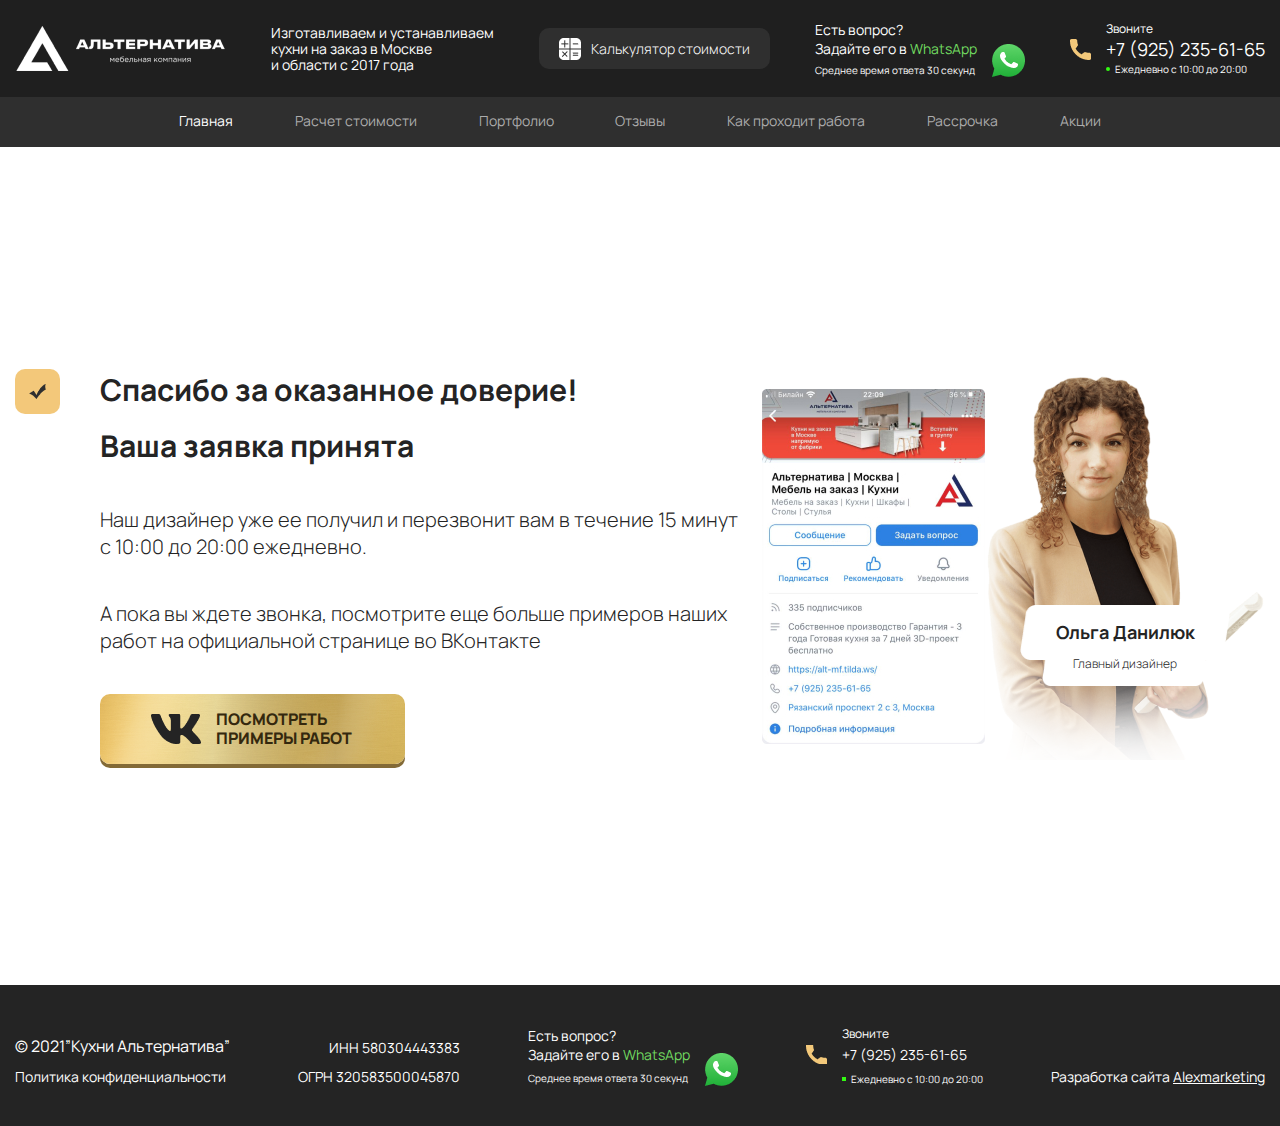
==== result.html @ ae5e59b5 "added result page with redirect from main page" ====
<!DOCTYPE html>
<html lang="en">
<head>
	<meta charset="UTF-8">
	<title>Альтернатива</title>
	<meta name="viewport" content="width=device-width, initial-scale=1.0">
	<link href="https://fonts.googleapis.com/css2?family=Manrope:wght@300;400;500;600;700;800&display=swap" rel="stylesheet">
	<link rel="stylesheet" href="css/fonts.css">
	<link rel="stylesheet" href="css/fancybox.min.css">
	<link rel="stylesheet" href="css/slick.css">
	<link rel="stylesheet" href="css/style.css">
	<link rel="stylesheet" href="css/media.css">
</head>
<body>
	<header>
		<div class="head_top-wrap">
			<div class="container">
				<div class="head_top">
					<div class="logo">
						<img src="img/logo.png" alt="">
					</div>
					<p class="head_desc">Изготавливаем и устанавливаем <br> кухни на заказ в Москве<br>и области с 2017 года</p>
					<a href="#quiz" class="head_link scroll">
						<span>Калькулятор стоимости</span>
					</a>
					<div class="head_wa">
						<a href="https://api.whatsapp.com/send?phone=+79252356165&text=Здравствуйте, хочу узнать стоимость кухни и получить дизайн-проект" class="foot_link" target="_blank">
							<p>Есть вопрос? <br>Задайте его в <span class="green">WhatsApp</span></p>
							<span class="foot_link-desc">Среднее время ответа 30 секунд</span>
						</a>
					</div>
					<div class="head_tel">
						<span class="head_tel-title">Звоните</span>
						<a href="tel:+79252356165" class="head_tel-link">+7 (925) 235-61-65</a>
						<p class="head_tel-txt">Ежедневно с 10:00 до 20:00</p>
					</div>
				</div>
			</div>
		</div>
		<div class="head_bot-wrap">
			<div class="container">
				<nav class="nav">
					<ul class="menu">
						<li class="menu_item">
							<a href="#main" class="menu_link scroll active">Главная</a>
						</li>
						<li class="menu_item">
							<a href="#quiz" class="menu_link scroll">Расчет стоимости</a>
						</li>
						<li class="menu_item">
							<a href="#port" class="menu_link scroll">Портфолио</a>
						</li>
						<li class="menu_item">
							<a href="#revs" class="menu_link scroll">Отзывы</a>
						</li>
						<li class="menu_item">
							<a href="#work" class="menu_link scroll">Как проходит работа</a>
						</li>
						<li class="menu_item">
							<a href="#pay" class="menu_link scroll">Рассрочка</a>
						</li>
						<li class="menu_item">
							<a href="#sale" class="menu_link scroll">Акции</a>
						</li>
					</ul>
				</nav>
			</div>
		</div>
	</header>

	<section class="section result">
		<div class="container">
			<div class="result_wrap">
				<div class="result_in">
					<div class="result_content">
						<div class="result_title">
							<span class="result_title-top">Спасибо за оказанное доверие!</span>
							<span class="result_title-bot">Ваша заявка принята</span>
						</div>
						<p class="result_txt">Наш дизайнер уже ее получил и перезвонит вам в течение 15 минут с 10:00 до 20:00 ежедневно.</p>
						<p class="result_txt">А пока вы ждете звонка, посмотрите еще больше примеров наших работ на официальной странице во ВКонтакте</p>
						<div class="result_btn-wrap">
							<a href="https://vk.com/alternativa_mk" class="btn reult_btn" target="_blank">
								<i></i>
								<span>Посмотреть примеры работ</span>
							</a>
						</div>
					</div>
					<div class="result_img-wrap">
						<div class="result_img-left">
							<a href="img/result_img.jpg" class="result_img" data-fancybox>
								<img src="img/result_img.jpg" alt="">
							</a>
						</div>
						<div class="result_img-right">
							<div class="result_img">
								<img src="img/result_img-2.png" alt="">
							</div>
							<div class="order_img-name">
							  <b>Ольга Данилюк</b>
							  <span>Главный дизайнер</span>
						  </div>
						</div>
					</div>
				</div>
			</div>
		</div>
	</section>

	<footer class="sec_grey">
		<div class="container">
			<div class="foot">
				<div class="foot_item">
					<p class="foot_txt foot_txt__big">© 2021”Кухни Альтернатива”</p>
					<a href="policy.pdf" class="foot_link-policy">Политика конфиденциальности</a>
				</div>
				<div class="foot_item">
					<p class="foot_txt">ИНН 580304443383</p>
					<p class="foot_txt">ОГРН 320583500045870</p>
				</div>
				<div class="foot_item">
					<a href="https://api.whatsapp.com/send?phone=+79252356165&text=Здравствуйте, хочу узнать стоимость кухни и получить дизайн-проект" class="foot_link" target="_blank">
						<p>Есть вопрос? <br>Задайте его в <span class="green">WhatsApp</span></p>
						<span class="foot_link-desc">Среднее время ответа 30 секунд</span>
					</a>
				</div>
				<div class="foot_item">
					<div class="foot_tel">
						<span>Звоните</span>
						<a href="tel:+79252356165" target="_blank">+7 (925) 235-61-65</a>
						<p>Ежедневно с 10:00 до 20:00</p>
					</div>
				</div>
				<div class="foot_item">
					<p class="foot_txt">Разработка сайта <a href="https://vk.com/timohaaleksei" target="_blank" class="dev_link">Alexmarketing</a></p>
				</div>
			</div>
		</div>
	</footer>
 
	<div class="modal" id="form_callback">
		<div class="modal_wrap">
			<div class="modal_title">Получите быструю профессиональную консультацию прямо сейчас</div>
			<div class="modal_in">
				<div class="modal_content">
					<p>Вы узнаете:</p>
					<ul class="modal_list">
						<li>- <b>примерную стоимость, а также срок изготовления и установки кухни</b></li>
						<li>- что и где надо разместить, чтобы правильно организовать пространство кухни для максимального комфорта и удобства</li>
						<li>- рекомендации по электрике для бытовой техники</li>
					</ul>
				</div>
				<div class="modal_form">
					<div class="order_form">
						<form class="form">
							<input type="hidden" name="Тема" value="Быстрая консультация">
							<div class="order_form-in">
								<p class="form_txt">Получить быструю профессиональную консультацию прямо сейчас</p>
								<div class="input_wrap">
									<input type="tel" placeholder="Введите ваш номер телефона">
								</div>
								<div class="input_wrap placeholder">
									<input type="text" placeholder="Укажите время для звонка">
								</div>
								<div class="btn_wrap">
									<button class="btn" type="submit">ПРОКОНСУЛЬТИРОВАТЬСЯ</button>
								</div>
							</div>
						</form>
					</div>
				</div>
			</div>
		</div>
	</div>

	<script src="libs/jquery-3.4.1.min.js"></script>
	<script src="libs/fancybox.min.js"></script>
	<script src="libs/inputmask.js"></script>
	<script src="libs/slick.min.js"></script>
	<script src="js/core.js"></script>

</body>
</html>
---- css/fonts.css ----
@font-face {
  font-family: 'Bebas Neue';
  src: url('../fonts/BebasNeueBold.ttf'); 
  font-weight: normal;
  font-style: normal;
}
---- css/style.css ----
html,body{
	height: 100%;
}
*{
 margin: 0;
 padding: 0;
 box-sizing: border-box;
}
.clearfix::after{
 clear: both;
 content: "";
 display: table;
}
a{
	color: inherit;
	text-decoration: none;
}
li{
	list-style: none;
}
ul li:last-child{
	margin-bottom: 0;
}
img{
	display: block;
	width: 100%;
	height: auto;
}
button,
label{
	cursor: pointer;
}
input,
button,
textarea{
	background: none;
	border: 0;
	outline: none;
	display: block;
	width: 100%;
	font-family: inherit;
	font-size: inherit;
	font-weight: inherit;
}
input[type="radio"]{
	display: none;
}
input::placeholder {
	color: inherit;
}
body{
	font-family: 'Manrope', arial, sans-serif;
	font-size: 14px;
	line-height: 16px;
	color: #242424;
	width: 100%;
}
.container{
	max-width: 1325px;
	width: 100%;
	min-width: 320px;
	margin: 0 auto;
	padding: 0 15px;
}
.fw-400{
	font-weight: 400;
}
.color{
	color: #BE963F;
}
.green{
	color: #71DA60;
}
.btn{
	display: block;
	box-shadow: 0px 4px 0px #9F844A;
	border-radius: 10px;
	padding: 0 30px;
	background: url(../img/icons/btn_bg.png), linear-gradient(93.71deg, #F3C87A -1.69%, #F3EECA 37.69%, #B39556 77.32%, #EED489 110.18%);
	background-size: 100% 100%;
	box-shadow: 0px 4px 0px #836A36;
	border-radius: 10px;
	font-weight: 800;
	font-size: 16px;
	color: #34280E;
	text-transform: uppercase;
	text-align: center;
	width: 305px;
	line-height: 85px;
	transition: 0.3s;
}
.btn:hover{
	box-shadow: 0px 6px 5px 2px #836A36;
}
.input_wrap{
	background: #F3F3F3;
	border-radius: 10px;
	width: 305px;
	padding: 0 30px;
	position: relative;
}
.input_wrap input{
	text-align: center;
	line-height: 85px;
	font-size: 16px;
}
.section{
	padding: 100px 0;
}
.sec_title{
	text-align: center;
	font-weight: 800;
	font-size: 42px;
	line-height: 57px;
}
.works .sec_sub-title{
	font-weight: 800;
	font-size: 32px;
	line-height: 44px;
	text-align: center;
	max-width: 844px;
	margin: 0 auto;
}
.sec_desc{
	font-weight: 500;
	font-size: 24px;
	line-height: 33px;
	text-align: center;
}
.sec_grey{
	color: #fff;
	background: #242424;
}
.play{
	position: relative;
}
.play::before{
	content: '';
	position: absolute;
	background: url(../img/icons/triangle.png), linear-gradient(180deg, #F94242 0%, #AF0000 100%);
	background-repeat: no-repeat;
	background-position: left 56% center;
	border: 1px solid #F94242;
	width: 68px;
	height: 68px;
	top: 50%;
	left: 50%;
	transform: translate(-50%,-50%);
	z-index: 2;
	border-radius: 50%;
}
.play::after{
	content: '';
	position: absolute;
	top: 0;
	left: 0;
	right: 0;
	bottom: 0;
	background: rgba(0,0,0,0.3);
	z-index: 1;
	transition: 0.3s;
	opacity: 0;
}
.play:hover::after{
	opacity: 1;
}
.widget{
	position: fixed;
	top: 50%;
	transform: translateY(-50%);
	left: 50%;
	margin-left: 690px;
	z-index: 1000;
	padding-top: 30px;
	transition: 0.3s;
}
.widget_close{
	position: absolute;
	top: 0;
	right: 0;
	width: 20px;
	height: 20px;
	background: #F3C87A url(../img/icons/close.png) center no-repeat;
	border-radius: 5px;
	cursor: pointer;
	transition: 0.3s;
}
.widget_close:hover{
	transform: scale(1.2);
}
.widget_item{
	display: flex;
	flex-direction: column;
	align-items: center;
	padding: 15px 18px;
	width: 110px;
	border-bottom: 1px solid #BA9F58;
	font-weight: 600;
	font-size: 11px;
	line-height: 15px;
	text-align: center;
	color: #1F1F1F;
	transition: 0.3s;
}
.widget_item:last-child{
	border-bottom: 0;
}
.widget_item:hover{
	color: #fff;
}
.widget_in{
	display: flex;
	flex-direction: column;
	background: linear-gradient(146.08deg, #D2B467 26.31%, #ECCD8E 48.18%, #D8BA6F 63.81%);
	border-radius: 10px 0 0 10px;
}
.widget_ic{
	display: block;
	width: 35px;
	height: 35px;
	margin-bottom: 5px;
}
.widget_item__quiz .widget_ic{
	background: url(../img/icons/v_calc.png);
}
.widget_item__catalog .widget_ic{
	background: url(../img/icons/v_download.png);
}
.widget_item__callback .widget_ic{
	background: url(../img/icons/v_tel.png);
}
.widget_item__wa .widget_ic{
	background: url(../img/icons/v_wa.png);
}
header{
	color: #fff;
}
.head_bot-wrap{
	background: #2F2F2F;
	padding: 10px 0 13px;
}
.menu{
	display: flex;
	justify-content: space-between;
	color: #ACACAC;
	font-size: 14px;
	line-height: 19px;
	padding: 0 160px;
}
.menu_link{
	display: block;
	padding: 4px;
	transition: 0.3s;
}
.menu_link.active{
	color: #fff;
	pointer-events: none;
}
.menu_link:hover{
	color: #fff;
}
.head_top-wrap{
	background: #1F1F1F;
	padding: 20px 0;
}
.head_top{
	display: flex;
	justify-content: space-between;
	align-items: center;
}
.logo{
	width: 211px;
}
.head_desc{
	max-width: 240px;
}
.head_link{
	display: block;
	padding: 11px 20px 11px 52px;
	background: #2F2F2F;
	border-radius: 10px;
	position: relative;
	font-weight: 300;
	font-size: 14px;
	line-height: 19px;
	transition: 0.3s;
}
.head_link:hover{
	background: #F3C87A;
}
.head_link::before{
	content: '';
	position: absolute;
	width: 22px;
	height: 22px;
	background: url(../img/icons/calc.png) center no-repeat;
	background-size: 100% 100%;
	left: 20px;
	top: 50%;
	transform: translateY(-50%);
}
.head_tel-title{
	display: block;
	font-size: 12px;
	line-height: 16px;
	padding-left: 36px;
}
.head_tel-link{
	transition: 0.3s;
	display: block;
	font-size: 18px;
	line-height: 25px;
	padding-left: 36px;
	background: url(../img/icons/tel.png) left center no-repeat;
}
.head_tel-link:hover{
	color: #F3C87A;
}
.head_tel-txt{
	font-size: 10px;
	line-height: 14px;
	padding-left: 45px;
	position: relative;
}
.head_tel-txt::before{
	content: '';
	position: absolute;
	background: #33FB12;
	width: 4px;
	height: 4px;
	left: 36px;
	top: 50%;
	margin-top: -2px;
	border-radius: 50%;
}
.main{
	background: #242424;
	position: relative;
	color: #fff;
	padding: 69px 0 108px;
}
.main .container{
	z-index: 1;
	position: relative;
}
.main::before{
	content: '';
	position: absolute;
	top: 0;
	bottom: 0;
	left: 40%;
	right: 0;
	background: url(../img/main_bg.jpg) top left no-repeat;
	background-size: 100% 100%;
}
h1{
	font-weight: 700;
	font-size: 52px;
	line-height: 60px;
	margin-bottom: 50px;
	max-width: 1050px;
}
h1 span{
	color: #F3C87A;
}
.main_desc{
	font-size: 38px;
	line-height: 52px;
	margin-bottom: 38px;
	position: relative;
}
.main_tag{
	position: absolute;
	bottom: 28px;
  left: 559px;
	width: 212px;
	height: 73px;
	background: linear-gradient(96.77deg, #F94242 2.86%, #C92D2D 32.26%, #FF7A7A 67.06%, #610000 102.59%);
	border: 1px solid #C92D2D;
	box-shadow: 0px 7px 22px rgba(0, 0, 0, 0.25);
	border-radius: 15px;
	transform: rotate(-10deg);
	text-align: center;
	font-weight: 700;
	font-size: 14px;
	line-height: 14px;
	padding: 5px;
	font-family: 'Bebas Neue', arial, sans-serif;
	text-transform: uppercase;
}
.main_tag-in{
	border: 1px dashed #FF9D9D;
	border-radius: 15px;
	display: flex;
	flex-direction: column;
	justify-content: center;
	align-items: center;
	height: 100%;
}
.main_tag-num{
	font-size: 34px;
	line-height: 34px;
}
.main_info{
	padding-bottom: 43px;
}
.main_info span{
	padding-left: 65px;
	margin-bottom: 8px;
	position: relative;
	display: block;
	font-size: 26px;
	line-height: 36px;
}
.main_info span::before{
	content: '';
	position: absolute;
	left: 0;
	top: 50%;
	transform: translateY(-50%);
	background: #F3C87A;
	width: 40px;
	height: 3px;
}
.main_items{
	display: flex;
	flex-wrap: wrap;
	justify-content: space-between;
	font-size: 16px;
	line-height: 22px;
	max-width: 1050px;
}
.main_item{
	padding-left: 65px;
	position: relative;
}
.main_item::before{
	content: '';
	position: absolute;
	left: 0;
	top: 0;
	width: 35px;
	height: 35px;
	background: #F3C87A url(../img/icons/check.png) center no-repeat;
	border-radius: 10px;
}
.main_item__i{
	position: absolute;
	width: 20px;
	height: 20px;
	right: -25px;
	top: -5px;
	border-radius: 50%;
	background: #fff url(../img/icons/i.png) center no-repeat;
}
.main_item__i p{
	transition: 0.3s;
	opacity: 0;
	font-size: 10px;
	line-height: 1.1;
	position: absolute;
	top: 11px;
	left: 11px;
	width: 200px;
	background: #fff;
	padding: 8px 10px;
	border-radius: 10px;
	color: #242424;
	font-style: normal;
}
.main_item__i:hover p{
	opacity: 1;
}
.btn_big{
	display: block;
	margin-bottom: 3px;
}
.btn_sm{
	display: block;
	font-weight: 400;
	text-transform: none;
}
.main_btn{
	width: 305px;
}
.main_btn .btn{
	line-height: 18px;
	padding: 14px 30px;
}
.main_btns{
	display: flex;
	margin-bottom: 50px;
}
.main_btn-desc{
	position: relative;
	display: block;
	width: 100%;
	max-width: 256px;
	font-weight: 300;
	font-size: 14px;
	line-height: 19px;
	margin-left: 27px;
}
.main_btn-desc::before{
	content: '';
	position: absolute;
	width: 87px;
	height: 26px;
	background: url(../img/icons/arrow_white.png) center no-repeat;
	background-size: 100% 100%;
	right: 60px;
  bottom: -6px;
}
.quiz .sec_title{
	margin-bottom: 30px;
}
.quiz_in{
	background: #FFFFFF;
	box-shadow: 0px 5px 44px rgba(121, 121, 121, 0.2);
	border-radius: 10px;
	margin: 70px 0 30px;
	position: relative;
	padding: 40px 0 40px 80px;
}
.quiz_in::before{
	content: '';
	position: absolute;
	background: #FFFFFF;
	box-shadow: 0px 15px 50px rgba(121, 121, 121, 0.25);
	border-radius: 10px;
	top: -30px;
	left: 40px;
	right: 40px;
	bottom: -30px;
	z-index: -1;
}
.history .sec_title{
	margin-bottom: 35px;
}
.history .sec_desc{
	margin-bottom: 70px;
}
.history_title{
	font-weight: 800;
	font-size: 24px;
	line-height: 33px;
	margin-bottom: 30px;
}
.history_desc{
	margin-bottom: 30px;
	font-weight: 700;
	font-size: 18px;
	line-height: 25px;
}
.history_info span{
	display: block;
	font-weight: 800;
	font-size: 18px;
	line-height: 25px;
	padding-bottom: 30px;
}
.history_info p{
	font-weight: 400;
	padding-bottom: 30px;
}
.history_block{
	display: flex;
}
.history_slider-wrap{
	width: 50%;
}
.history_content{
	width: 50%;
	max-width: 560px;
	padding-left: 40px;
}
.history_rev{
	display: flex;
	align-items: center;
}
.history_rev-link{
	display: block;
	border-radius: 7px;
	width: 220px;
	height: 144px;
	overflow: hidden;
}
.history_rev-txt{
	font-weight: 300;
	font-size: 16px;
	line-height: 22px;
	padding-left: 25px;
	width: calc(100% - 220px);
}
.history_rev-txt span{
	display: block;
	margin-bottom: 15px;
	font-size: 18px;
	line-height: 25px;
}
.main_slide-in{
	overflow: hidden;
	border-radius: 10px;
	display: block;
}
.fancy-slide{
	position: relative;
	display: block;
}
.fancy-slide::before{
	content: '';
	position: absolute;
	top: 50%;
	left: 50%;
	transform: translate(-50%,-50%);
	width: 78px;
	height: 78px;
	border-radius: 50%;
	opacity: 0;
	transition: 0.3s;
	background: #F3C87A url(../img/icons/search.png) center no-repeat;
}
.fancy-slide:hover::before{
	opacity: 1;
}
.main_slider{
	margin-bottom: 25px;
	overflow: hidden;
	border-radius: 10px;
}
.tab_slider{
	margin: 0 -7px;
}
.tab_slider-in{
	display: block!important;
	padding: 0 7px;
}
.tab_slide-in{
	border-radius: 5px;
	overflow: hidden;
	position: relative;
	cursor: pointer;
}
.tab_slide-in::before{
	content: '';
	position: absolute;
	top: 0;
	left: 0;
	right: 0;
	bottom: 0;
	background: #000;
	opacity: 0.5;
	transition: 0.3s;
}
.slick-current .tab_slide-in::before,
.tab_slide-in:hover::before{
	opacity: 0;
}
.to-show_btn-wrap{
	padding-top: 80px;
	text-align: center;
}
.to-show_btn{
	font-size: 22px;
	line-height: 30px;
	text-align: center;
	color: #FFFFFF;
	border: none;
	border-bottom: 1px dashed #FFFFFF;
	background: none;
	margin: 0 auto;
	cursor: pointer;
	display: inline-block;
	transition: 0.3s;
	width: auto;
}
.to-show_btn:hover{
	border-color: #F3C87A!important;
	color: #F3C87A!important;
}
.history_in .block__hide{
	padding-top: 60px;
}
.block__hide{
	display: none;
	padding-top: 60px;
}
.works .sec_title{
	margin-bottom: 15px;
}
.works .sec_sub-title{
	margin-bottom: 30px;
}
.works .sec_desc{
	margin-bottom: 60px;
}
.works_cards{
	display: flex;
	flex-wrap: wrap;
	justify-content: center;
}
.works_card{
	width: 615px;
	background: #FFFFFF;
	box-shadow: 0px 5px 44px rgba(121, 121, 121, 0.2);
	border-radius: 10px;
	padding: 30px 35px;
	margin: 0 12px 25px;
}
.works_card-in{
	display: flex;
}
.works_card .slider_wrap{
	width: 296px;
}
.works_card .main_slider{
	margin-bottom: 10px;
}
.works_card .tab_slider{
	margin: 0 -5px;
}
.works_card .tab_slider-in{
	padding: 0 5px;
}
.works_content{
	width: calc(100% - 296px);
	padding-left: 20px;
	display: flex;
	flex-direction: column;
	justify-content: space-between;
}
.works_name{
	font-weight: 700;
	font-size: 20px;
	line-height: 27px;
	margin-bottom: 15px;
}
.works_item{
	font-size: 14px;
	line-height: 19px;
	margin-bottom: 10px;
}
.works_item b{
	font-weight: 700;
}
.works_btn{
	font-weight: 600;
	font-size: 12px;
	line-height: 16px;
	color: #FFFFFF;
	background: linear-gradient(180deg, #FF7A7A 0%, #C92D2D 100%);
	border-radius: 10px;
	position: relative;
	display: block;
	transition: 0.3s;
	padding: 21px 29px 21px 60px;
	transition: 0.3s;
}
.works_btn:hover{
	box-shadow: 0 0 10px 2px #FF7A7A;
}
.works_btn::before{
	content: '';
	position: absolute;
	left: 30px;
	top: 50%;
	transform: translateY(-50%);
  width: 0;
  height: 0;
  border-style: solid;
  border-width: 11px 0 11px 20px;
  border-color: transparent transparent transparent #ffff;
}
.works .to-show_btn,
.revs .to-show_btn{
	color: #989898;
	border-color: #989898;;
}
.works .block__hide{
	padding-top: 0;
}
.works .to-show_btn-wrap{
	padding-top: 35px;
}
.catalog{
	background-image: url(../img/catalog_bg.png);
	background-size: auto 100%;
	background-position: top right;
	background-repeat: no-repeat;
}
.catalog .sec_title{
	text-align: left;
	margin: 0 0 30px;
	max-width: 617px;
}
.catalog .sec_desc{
	max-width: 424px;
	text-align: left;
	margin-bottom: 60px;
}
.catalog_form{
	display: flex;
	justify-content: space-between;
	background: #FFFFFF;
	border-radius: 10px;
	padding: 30px 54px;
	max-width: 963px;
}
.mes_rad{
	display: block;
	border-radius: 10px;
	width: 85px;
	height: 85px;
	padding: 53px 13px 16px;
	font-size: 12px;
	line-height: 16px;
	background: linear-gradient(180deg, #ACACAC 51.26%, #7C7C7C 100%);
	text-align: center;
	position: relative;
	transition: 0.3s;
	color: #DEDEDE;
}
.mes_rad::before{
	content: '';
	position: absolute;
	width: 34px;
	height: 34px;
	top: 13px;
	left: 50%;
	transform: translateX(-50%);
	background-size: 100% 100%;
}
.mes_rad__wa::before{
	background-image: url(../img/icons/rad_wa_dis.png);
}
.mes_rad__tg::before{
	background-image: url(../img/icons/rad_tg.png);
}
.mes_rad__tel::before{
	background-image: url(../img/icons/rad_tel__dis.png);
}
.mes_rad:checked+span{
	color: #fff;
}
.mes_rad:checked+.mes_rad__wa,
.mes_rad__wa:hover{
	background: linear-gradient(180deg, #5FD66A 1.35%, #21B139 100%);
}
.mes_rad:checked+.mes_rad__tg,
.mes_rad__tg:hover{
	background: linear-gradient(180deg, #2EA4DF 0%, #0D83BF 100%);
}
.mes_rad:checked+.mes_rad__tel,
.mes_rad__tel:hover{
	background: linear-gradient(180deg, #BD9F5D 0%, #836A36 100%);
}
.mes_rad:checked+.mes_rad__wa::before,
.mes_rad__wa:hover::before{
	background-image: url(../img/icons/rad_wa__active.png);
}
.mes_rad:checked+.mes_rad__tel::before,
.mes_rad__tel:hover::before{
	background-image: url(../img/icons/rad_tel__active.png);
}
.revs_in{
	position: relative;
	padding-top: 181px;
}
.revs_in::before{
	content: 'ОТЗЫВЫ';
	position: absolute;
	top: 0;
	left: 50%;
	transform: translateX(-50%);
	background: linear-gradient(180deg, #D9D9D9 12.28%, rgba(217, 217, 217, 0) 89.33%);
	-webkit-background-clip: text;
	-webkit-text-fill-color: transparent;
	background-clip: text;
	text-fill-color: transparent;
	font-weight: 800;
	font-size: 170px;
	line-height: 232px;
	text-align: center;
}
.revs_row{
	display: flex;
	justify-content: space-between;
	margin: 0 -10px;
}
.rev{
	padding: 0 10px;
	width: 20%;
	margin-bottom: 60px;
}
.rev_in{
	display: block;
	text-align: center;
}
.rev_img{
	margin-bottom: 20px;
	overflow: hidden;
	border-radius: 10px;
}
.rev_name{
	display: block;
	font-weight: 600;
	font-size: 16px;
	margin-bottom: 10px;
	line-height: 22px;
}
.rev_txt{
	font-weight: 300;
	font-size: 14px;
	line-height: 19px;
}
.revs .block__hide{
	padding-top: 0;
}
.revs .to-show_btn-wrap{
	padding-top: 0;
}
.designers{
	background: url(../img/designers_bg.jpg) top center no-repeat;
	background-size: 100% auto;
}
.designers .sec_title{
	margin-bottom: 30px;
}
.designers .sec_desc{
	margin-bottom: 60px;
}
.designers_items{
	display: flex;
	justify-content: space-between;
}
.designers_item{
	color: #242424;
	position: relative;
	width: calc((100% - 50px) / 3);
}
.designers_item-win{
	position: absolute;
	right: 0;
	top: 84px;
	background: url(../img/designers/window.png) center no-repeat;
	background-size: 100% 100%;
	width: 261px;
	height: 129px;
	font-size: 14px;
	line-height: 19px;
	padding: 25px 28px 26px 70px;
	display: flex;
	align-items: center;
}
.designers_item-in{
	background: #FFFFFF;
	box-shadow: 0px 7px 33px rgba(0, 0, 0, 0.15);
	border-radius: 10px;
	width: 232px;
	height: 100%;
	text-align: center;
	padding: 16px 20px 25px;
}
.designers_item_img{
	width: 140px;
	margin: 0 auto 20px;
}
.designers_item-name{
	display: block;
	font-weight: 700;
	font-size: 18px;
	line-height: 25px;
	margin-bottom: 10px;
}
.designers_item-desc{
	font-size: 14px;
	line-height: 19px;
}
.record{
	padding-bottom: 0;
}
.record_in{
	display: flex;
	align-items: center;
	justify-content: space-between;
}
.record_content{
	padding: 20px  10px 20px 0;
	width: 735px;
}
.record_img-wrap{
	position: relative;
	width: calc(100% - 735px);
	align-self: flex-end;
}
.record_img-txt{
	position: absolute;
	left: 50%;
	bottom: 80px;
	transform: translateX(-50%);
	width: 300px;
	text-align: center;
}
.reccord_name{
	font-size: 22px;
	line-height: 30px;
	display: block;
	margin-bottom: 5px;
	font-weight: 700;
}
.reccord_job{
	font-weight: 300;
	font-size: 16px;
	line-height: 22px;
	display: block;
}
.record .sec_title{
	text-align: left;
	margin-bottom: 32px;
}
.record .sec_desc{
	text-align: left;
	margin-bottom: 64px;
}
.record_info{
	background: #242424;
	border-radius: 10px;
	padding: 40px;
	color: #fff;
	max-width: 635px;
}
.record_txt{
	font-size: 18px;
	line-height: 25px;
	margin-bottom: 25px;
	max-width: 430px;
}
.record_link{
	display: block;
	width: 210px;
	padding-left: 48px;
	background: url(../img/icons/wa.png) left center no-repeat;
	transition: 0.3s;
}
.record_link:hover{
	color: #F3C87A;
}
.record_form{
	margin-bottom: 32px;
	display: flex;
	justify-content: space-between;
}
.record_form .btn{
	width: 224px;
}
.arrive{
	background: url(../img/arrive_bg.jpg) center top no-repeat;
	background-size: 100% 100%;
}
.arrive .sec_title{
	margin-bottom: 42px;
}
.arrive_in{
	display: flex;
	align-items: center;
	justify-content: space-between;
	color: #fff;
}
.arrive_content{
	width: 50%;
}
.arrive_list{
	font-size: 18px;
	line-height: 25px;
	 counter-reset: list 0;
}
.arrive_list li{
	margin-bottom: 30px;
	padding-left: 58px;
	position: relative;
}
.arrive_list li::before{
	counter-increment: list;
	content:  counter(list);
	position: absolute;
	width: 30px;
	height: 30px;
	top: 2px;
	left: 0;
	background: #F3C87A;
	border-radius: 10px;
	font-weight: 600;
	font-size: 16px;
	line-height: 30px;
	text-align: center;
	color: #000;
}
.arrive_img-wrap{
	width: 50%;
}
.arrive_img{
	margin-bottom: 25px;
}
.arrive_img-txt{
	font-weight: 300;
	font-size: 18px;
	line-height: 25px;
	text-align: center;
	margin: 0 auto;
	display: block;
	max-width: 250px;
	transition: 0.3s;
}
.arrive_img-txt:hover{
	color: #F3C87A;
}
.materials .sec_title{
	margin-bottom: 30px;
}
.materials .sec_desc{
	margin-bottom: 78px;
}
.materials_cards{
	display: flex;
	justify-content: space-between;
}
.materials_card{
	width: calc((100% - 80px) / 3);
	background: #F7F7F7;
	border-radius: 10px;
	position: relative;
}
.materials_card-in{
	display: flex;
	flex-direction: column;
	justify-content: space-between;
	padding: 40px 30px;
	height: 100%;
	position: relative;
}
.materials_card-in::before{
	content: '';
	position: absolute;
	background: #BE963F;
	border-radius: 10px;
	top: -10px;
	bottom: -10px;
	left: 23px;
	right: 23px;
	z-index: -1;
}
.materials_card-img{
	margin: 0 auto 30px;
	width: 64px;
}
.materials_card-name{
	font-weight: 700;
	font-size: 22px;
	line-height: 30px;
	text-align: center;
	margin: 0 auto 26px;
	max-width: 280px;
}
.materials_card-txt{
	font-size: 18px;
	line-height: 25px;
	text-align: center;
	margin: 0 auto 24px;
	max-width: 338px;
}
.materials_card-bot{
	margin: 0 auto;
	max-width: 281px;
	background: #FFFFFF;
	border-radius: 10px;
	overflow: hidden;
	display: flex;
	justify-content: center;
	padding: 10px 0;
	width: 100%;
}
.materials_card:first-child .materials_card-bot{
	padding: 0;
}
.materials_bot-txt{
	font-size: 14px;
	line-height: 19px;
	margin-left: 10px;
}
.materials_bot-left span{
	font-weight: 700;
	font-size: 25px;
	line-height: 34px;
	display: block;
	width: 82px;
}
.contract_in{
	display: flex;
	justify-content: space-between;
	align-items: center;
}
.contract_img-wrap{
	width: 371px;
}
.contract_img-txt{
	font-size: 16px;
	line-height: 22px;
	display: block;
	margin-top: 15px;
	text-align: center;
	text-decoration-line: underline;
	position: relative;
	transition: 0.3s;
}
.contract_img-txt:hover{
	color: #F3C87A;
}
.contract_img-txt::before{
	content: '';
	position: absolute;
	width: 104px;
	height: 35px;
	background: url(../img/icons/arrow_white-big.png) center no-repeat;
	right: -80px;
	top: -10px;
}
.contract_content{
	max-width: 820px;
	padding-left: 20px;
}
.contract .sec_title{
	margin-bottom: 73px;
	text-align: left;
}
.contract_cards{
	padding-top: 55px;
	display: flex;
	justify-content: space-between;
	color: #242424;
}
.contract_card{
	width: calc((100% - 50px) / 3);
	background: #FFFFFF;
	border-radius: 5px;
	padding: 67px 23px 30px;
	position: relative;
}
.contract_card::before{
	content: '';
	position: absolute;
	width: 74px;
	height: 74px;
	top: 0;
	left: 50%;
	transform: translate(-50%,-50%);
	border-radius: 50%;
	border: 18px solid #fff;
	background: #F3C87A url(../img/icons/check-big.png) center no-repeat;
}
.contract_card-name{
	font-size: 20px;
	line-height: 27px;
	margin-bottom: 20px;
	font-weight: 800;
}
.ontract_card-txt{
	font-size: 16px;
	line-height: 22px;
}
.contract_card-desc{
	font-size: 12px;
	line-height: 16px;
	display: block;
	margin-top: 15px;
}
.spec .sec_desc{
	text-align: left;
	margin-bottom: 15px;
}
.spec .sec_title{
	text-align: left;
	margin-bottom: 45px;
}
.spec_txt{
	font-size: 22px;
	line-height: 30px;
	padding-left: 55px;
	position: relative;
}
.spec_txt::before{
	content: '';
	position: absolute;
	top: 0;
	left: 0;
	width: 35px;
	height: 35px;
	background: #F3C87A url(../img/icons/check.png) center no-repeat;
	border-radius: 10px;
}
.spec_in{
	display: flex;
	justify-content: space-between;
	align-items: center;
}
.spec_img-wrap{
	width: 745px;
}
.spec_content{
	width: 530px;
	padding-right: 20px;
}
.check_list li{
	position: relative;
	margin-bottom: 40px;
	padding-left: 75px;
	font-size: 16px;
	line-height: 22px;
}
.check_list li::before{
	content: '';
	position: absolute;
	top: 2px;
	left: 0;
	width: 35px;
	height: 35px;
	background: #F3C87A url(../img/icons/check.png) center no-repeat;
	border-radius: 10px;
}
.check_list b{
	display: block;
	padding-bottom: 10px;
}
.production .sec_title{
	margin-bottom: 30px;
}
.production .sec_desc{
	margin-bottom: 70px;
}
.production_in{
	display: flex;
	justify-content: space-between;
	flex-wrap: wrap;
	margin-bottom: 55px;
}
.production_content{
	width: calc(100% - 635px);
	padding-right: 20px;
}
.production_slider-wrap{
	width: 635px;
}
.production_bot{
	display: flex;
	justify-content: space-between;
	align-items: center;
}
.production_bot-txt{
	display: flex;
	align-items: center;
}
.production_bot-txt span{
	display: block;
	font-weight: 700;
	font-size: 78px;
	line-height: 78px;
	width: 162px;
	margin-right: 30px;
	font-family: "Bebas Neue", arial, sans-serif;
}
.production_bot-txt p{
	font-size: 26px;
	line-height: 36px;
	width: 530px;
}
.production_bot-btn{
	display: flex;
	align-items: center;
	padding-right: 25px;
}
.production_bot-btn span{
	font-weight: 600;
	font-size: 16px;
	line-height: 22px;
	height: 105px;
	display: block;
	width: 124px;
	margin-right: 63px;
	background: url(../img/icons/arrow_white-dot.png) left bottom no-repeat;
}
.production_bot-btn a{
	display: block;
	background: linear-gradient(180deg, #FF7A7A 0%, #C92D2D 100%);
	border-radius: 50%;
	width: 98px;
	height: 98px;
	transition: 0.3s;
}
.production_bot-btn a:hover{
	box-shadow: 0 0 13px 3px #C92D2D;
}
.production_bot-btn i{
	position: absolute;
	top: 50%;
	left: 50%;
	transform: translate(-45%,-50%);
	width: 0;
	height: 0;
	border-style: solid;
	border-width: 14.5px 0 14.5px 26px;
	border-color: transparent transparent transparent #fff;
}
.pulse{
	position: relative;
}
.pulse::before,
.pulse::after{
	content: '';
	position: absolute;
	border-radius: 50%;
	border: 1px solid #FF7A7A;
	animation: pulse 3s linear infinite;
	top: 0;
	left: 0;
	right: 0;
	bottom: 0;
	opacity: 1;
}
.pulse::after{
	animation-delay: 0.8s;
}
@keyframes pulse{
	0%{
		top: 0;
		left: 0;
		right: 0;
		bottom: 0;
	}
	50%{
		top: -24px;
		left: -24px;
		right: -24px;
		bottom: -24px;
		opacity: 0;
	}
	100%{
		top: -24px;
		left: -24px;
		right: -24px;
		bottom: -24px;
		opacity: 0;
	}
}
.install{
	background: url(../img/install_bg.jpg) top center no-repeat;
	background-size: cover;
}
.install_in{
	display: flex;
	justify-content: space-between;
	align-items: flex-end;
}
.install .sec_desc{
	text-align: left;
	margin-bottom: 25px;
}
.install_desc__sm{
	max-width: 470px;
}
.install_desc__big{
	max-width: 570px;
}
.install .sec_title{
	text-align: left;
	margin-bottom: 25px;
	max-width: 535px;
}
.install_txt{
	padding-left: 75px;
	font-size: 18px;
	line-height: 25px;
	max-width: 500px;
	position: relative;
	margin: 48px 0 30px;
}
.install_txt::before{
	content: '';
	position: absolute;
	width: 50px;
	height: 50px;
	left: 0;
	top: 50%;
	transform: translateY(-50%);
	background: url(../img/icons/home.png) no-repeat;
	background-size: 100% 100%;
}
.install li{
	font-weight: 600;
	font-size: 26px;
	line-height: 36px;
}
.install .check_list{
	max-width: 570px;
}
.install_content{
	width: calc(100% - 665px);
	padding-right: 20px;
}
.install_img-wrap{
	width: 665px;
	position: relative;
}
.install_img-txt{
	text-align: center;
	position: absolute;
	right: 110px;
	bottom: 0;
}
.install_img-txt b{
	font-weight: 700;
	font-size: 22px;
	line-height: 30px;
	display: block;
}
.install_img-txt span{
	font-weight: 300;
	font-size: 16px;
	line-height: 22px;
	display: block;
	margin-top: 5px;
}
.payment_in{
	position: relative;
	box-shadow: 0px 5px 44px rgba(121, 121, 121, 0.2);
	border-radius: 10px;
	padding: 70px 97px 90px;
	background: #fff url(../img/payment_bg.png) right bottom no-repeat;
}
.payment_in::before{
	content: '';
	position: absolute;
	background: #D5D5D5;
	box-shadow: 0px 15px 50px rgba(121, 121, 121, 0.25);
	border-radius: 10px;
	top: -32px;
	bottom: -32px;
	left: 40px;
	right: 40px;
	z-index: -1;
}
.payment .sec_desc{
	margin-bottom: 25px;
	text-align: left;
}
.payment .sec_title{
	margin-bottom: 25px;
	text-align: left;
	max-width: 1015px;
}
.payment_txt{
	margin: 45px 0 37px;
	font-weight: 600;
	font-size: 26px;
	line-height: 36px;
}
.care{
	background: url(../img/care_bg.jpg) left bottom 50px no-repeat;
	background-size: 100% auto;
}
.care_in{
	display: flex;
	justify-content: space-between;
	align-items: flex-end;
}
.care_img-wrap{
	width: 562px;
	position: relative;
}
.care_content{
	width: calc(100% - 562px);
	padding: 0 20px 50px 0;
	color: #fff;
}
.care .sec_title{
	text-align: left;
	margin-bottom: 20px;
}
.care .sec_desc{
	text-align: left;
	margin-bottom: 40px;
	max-width: 460px;
}
.care .check_list{
	max-width: 510px;
	font-size: 20px;
	line-height: 27px;
}
.care_tag{
	position: absolute;
	bottom: 15px;
	left: 0;
	background: linear-gradient(96.77deg, #F94242 2.86%, #C92D2D 32.26%, #FF7A7A 67.06%, #610000 102.59%);
	border: 1px solid #C92D2D;
	box-shadow: 0px 7px 22px rgba(0, 0, 0, 0.25);
	border-radius: 15px;
	transform: rotate(10deg);
	font-family: 'Bebas Neue', sans;
	font-style: normal;
	font-weight: 700;
	font-size: 28px;
	line-height: 28px;
	text-align: center;
	color: #FFFFFF;
	padding: 5px;
}
.care_tag-txt{
	width: 202px;
	padding: 20px;
	display: block;
	border: 1px dashed #FF9D9D;
	border-radius: 15px;
}
.sale .sec_title{
	margin-bottom: 25px;
}
.sale .sec_desc{
	margin-bottom: 60px;
}
.sale_slider-info{
	display: block;
	text-align: center;
	font-size: 14px;
	line-height: 20px;
	margin-bottom: 45px;
}
.slick-arrow{
	transition: 0.3s;
	position: absolute;
	top: -62px;
	font-size: 0;
	color: transparent;
	width: 60px;
	height: 16px;
	margin-left: -30px;
	left: calc(50% + 100px);
	background: url(../img/icons/arrow_slide.png) right center no-repeat;
	background-size: 100% 100%;
}
.slick-prev{
	left: calc(50% - 100px);
	transform: rotate(180deg);
}
.slick-disabled{
	opacity: 0.3;
	cursor: default;
}
.sale_slider{
	margin: 0 -15px;
}
.sale_slide-in{
	position: relative;
	border-radius: 10px;
	overflow: hidden;
	height: 313px;
	background: #000;
}
.sale_slide{
	padding: 0 15px;
}
.sale_card{
	display: flex;
}
.sale_card-content{
	width: calc(100% - 150px);
	color: #fff;
	background: #242424;
	padding: 25px 12px 30px 25px;
	display: flex;
	flex-direction: column;
	justify-content: space-between;
}
.sale_card-img{
	width: 150px;
}
.sale_card-title{
	font-weight: 700;
	font-size: 20px;
	line-height: 27px;
	display: block;
	margin-bottom: 3px;
}
.sale_card-desc{
	font-size: 16px;
	line-height: 22px;
	display: block;
	margin-bottom: 12px;
}
.sale_card-txt{
	font-weight: 300;
	font-size: 14px;
	line-height: 19px;
}
.sale_form{
	transition: 0.3s;
	position: absolute;
	top: 0;
	left: 0;
	bottom: 0;
	right: 0;
	width: 0;
	padding: 30px 0;
	overflow: hidden;
	background: linear-gradient(90deg, #242424 0%, rgba(0, 0, 0, 0) 100%);
}
.sale_slide-in.active .sale_form{
	padding-left: 25px;
	padding-right: 25px;
	width: 100%;
}
.sale_slide-in.active .sale_card{
	opacity: 0.5;
}
.sale_form-close{
	width: 30px;
	height: 30px;
	background: #F3F3F3 url(../img/icons/close.png) center no-repeat;
	border-radius: 10px;
	position: absolute;
	top: 30px;
	right: 25px;
	transition: 0.3s;
}
.sale_form-close:hover{
	background-color: #BE963F;
}
.sale .input_wrap{
	margin-bottom: 15px;
}
.sale .input_wrap input,
.sale .btn{
	line-height: 75px;
}
.sale_card-btn{
	width: 180px;
	font-size: 14px;
	padding: 0;
	line-height: 19px;
}
.control{
	padding-bottom: 0;
}
.control_in{
	display: flex;
	justify-content: space-between;
	align-items: flex-end;
}
.control_img-wrap{
	width: 464px;
	position: relative;
}
.control_content{
	width: calc(100% - 464px);
	padding: 0 20px 100px 0;
	max-width: 708px;
}
.control_img-txt{
	position: absolute;
	text-align: center;
	bottom: 100px;
	left: 0;
	right: 0;
}
.control_img-txt b{
	display: block;
	font-weight: 700;
	font-size: 22px;
	line-height: 30px;
	margin-bottom: 5px;
}
.control_img-txt span{
	font-weight: 300;
	font-size: 16px;
	line-height: 22px;
}
.control_desc__sm{
	margin-bottom: 25px;
	text-align: left;
}
.control_desc__big{
	margin-bottom: 40px;
	text-align: left;
}
.control .sec_title{
	margin-bottom: 25px;
	text-align: left;
	max-width: 540px;
}
.control_txt{
	padding: 30px;
	background: #FFFFFF;
	border-radius: 10px;
	font-size: 22px;
	line-height: 30px;
	color: #242424;
}
.order_in{
	display: flex;
	justify-content: space-between;
	align-items: center;
}
.order_content{
	width: 610px;
}
.order .sec_title{
	margin-bottom: 25px;
	text-align: left;
}
.order_desc__sm{
	text-align: left;
	margin-bottom: 25px;
}
.order_desc__big{
	text-align: left;
	margin-bottom: 35px;
}
.order_content b{
	padding-bottom: 0;
	font-weight: 700;
font-size: 26px;
line-height: 36px;
}
.order_content span{
	font-size: 22px;
	line-height: 30px;
}
.order_img-wrap{
	position: relative;
	width: calc(100% - 610px);
	display: flex;
	justify-content: flex-end;
	height: 100%;
	align-items: center;
}
.order_form{
	color: #fff;
	background: #242424;
	border-radius: 10px;
	padding: 30px 40px;
	position: relative;
	z-index: 1;
}
.form_txt{
	max-width: 279px;
	font-size: 22px;
	line-height: 30px;
	text-align: center;
	margin: 0 auto 35px;
}
.order_form .input_wrap{
	margin: 0 auto 20px;
}
.order_img{
	width: 415px;
	position: absolute;
	height: 485px;
	bottom: -100px;
	left: -45px;
}
.order_img-name{
	position: absolute;
	left: 81px;
	bottom: 100px;
}
.order_img-name b{
	font-weight: 700;
	font-size: 18px;
	line-height: 25px;
	text-align: center;
	color: #242424;
	padding: 15px 35px;
	display: inline-block;
	background: url(../img/icons/tag_white.png) center no-repeat;
	background-size: 100% 100%;
	width: 210px;
}
.order_img-name span{
	background: url(../img/icons/tag_white.png) center no-repeat;
	background-size: 100% 100%;
	position: absolute;
	bottom: -26px;
	left: 50%;
	transform: translateX(-50%);
	font-weight: 300;
	font-size: 12px;
	line-height: 16px;
	text-align: center;
	width: 166px;
	padding: 14px 31px;
}
footer{
	padding: 40px 0;
}
.foot{
	display: flex;
	justify-content: space-between;
	align-items: flex-end;
	font-size: 14px;
	line-height: 19px;
}
.foot_txt{
	margin-top: 10px;
	text-align: right;
}
.foot_link-policy{
	display: inline-block;
	transition: 0.3s;
	margin-top: 10px;
}
.foot_link-policy:hover{
	color: #F3C87A;
}
.foot_item{
	height: 100%;
}
.foot_txt__big{
	font-size: 16px;
	line-height: 22px;
}
.foot_link p{
	font-size: 14px;
	line-height: 19px;
	margin-bottom: 3px;
}
.foot_link-desc{
	font-size: 10px;
	line-height: 14px;
}
.foot_link{
	transition: 0.3s;
	display: block;
	height: 100%;
	padding-right: 48px;
	background: url(../img/icons/wa.png) right bottom no-repeat;
}
.foot_link:hover{
	color: #F3C87A;
}
.dev_link{
	text-decoration: underline;
	transition: 0.3s
}
.dev_link:hover{
	color: #F3C87A;
}
.foot_tel span{
	display: block;
	margin-bottom: 3px;
	font-size: 12px;
	line-height: 16px;
	padding-left: 36px;
}
.foot_tel a{
	transition: 0.3s;
	display: block;
	padding-left: 36px;
	background: url(../img/icons/tel.png) left center no-repeat;
}
.foot_tel a:hover{
	color: #F3C87A;
}
.foot_tel p{
	position: relative;
	padding-left: 45px;
	margin-top: 8px;
	font-size: 10px;
	line-height: 14px;
}
.foot_tel p::before{
	content: '';
	position: absolute;
	width: 4px;
	height: 4px;
	left: 36px;
	top: 50%;
	transform: translateY(-50%);
	background: #33FB12;
}
.modal{
	display: none;
	background: transparent;
}
.modal_wrap{
	padding: 40px 85px;
	position: relative;
	max-width: 1295px;
	background: #FFFFFF;
	box-shadow: 0px 5px 44px rgba(121, 121, 121, 0.2);
	border-radius: 10px;
}
.modal_wrap::before{
	content: '';
	position: absolute;
	top: -30px;
	left: 40px;
	right: 40px;
	bottom: -30px;
	background: #FFFFFF;
	box-shadow: 0px 15px 50px rgba(121, 121, 121, 0.25);
	border-radius: 10px;
	z-index: -1;
}
.modal_title{
	font-weight: 800;
	font-size: 42px;
	line-height: 57px;
	margin-bottom: 14px;
}
.modal_in{
	display: flex;
	justify-content: space-between;
	align-items: center;
}
.modal_content{
	width: 705px;
	padding-right: 20px;
}
.modal_content p{
	font-size: 26px;
	line-height: 30px;
	margin-bottom: 30px;
}
.modal_list{
	font-size: 26px;
	line-height: 36px;
}
.modal_list li{
	margin-bottom: 35px;
}
.modal .form_txt{
	max-width: 303px;
}
.modal_form{
	width: 385px;
}
.fancybox-slide--html .fancybox-close-small{
	right: 60px;
	top: 60px;
	padding: 0;
}
.result_wrap{
	min-height: 638px;
	display: flex;
	align-items: center;
}
.result_in{
	display: flex;
	justify-content: space-between;	
}
.result_img-wrap{
	width: 503px;
	display: flex;
	align-items: center;
}
.result_img-left{
	width: 223px;
}
.result_img-right{
	width: 280px;
	position: relative;
}
.result_img{
	display: block;
}
.result .order_img-name{
	left: 50%;
	transform: translateX(-50%);
}
.result_content{
	padding: 0 20px 0 85px;
	width: calc(100% - 503px);
	position: relative;
}
.result_content::before{
	content: '';
	position: absolute;
	background: #F3C87A url(../img/icons/check.png) center no-repeat;
	border-radius: 10px;
	width: 45px;
	height: 45px;
	top: 0;
	left: 0;
}
.result_title{
	font-weight: 700;
	font-size: 30px;
	line-height: 41px;
}
.result_title-top{
	display: block;
	margin-bottom: 15px; 
}
.result_title-bot{
	display: block;
	margin-bottom: 40px; 
}
.result_txt{
	font-weight: 300;
	font-size: 20px;
	line-height: 27px;
	margin-bottom: 40px;
}
.reult_btn{
	display: flex;
	justify-content: space-between;
	line-height: 19px;
	padding: 16px 30px 16px 51px;
	text-align: left;
	align-items: center;
}
.reult_btn i{
	width: 50px;
	height: 30px;
	background: url(../img/icons/vk.png);
}
.reult_btn span{
	width: calc(100% - 65px);
}
---- css/media.css ----
@media screen and (max-width: 1920px) {
	.designers{
		background-size: auto 100%;
	}
	.care{
    background-size: auto 70%;
	}
}
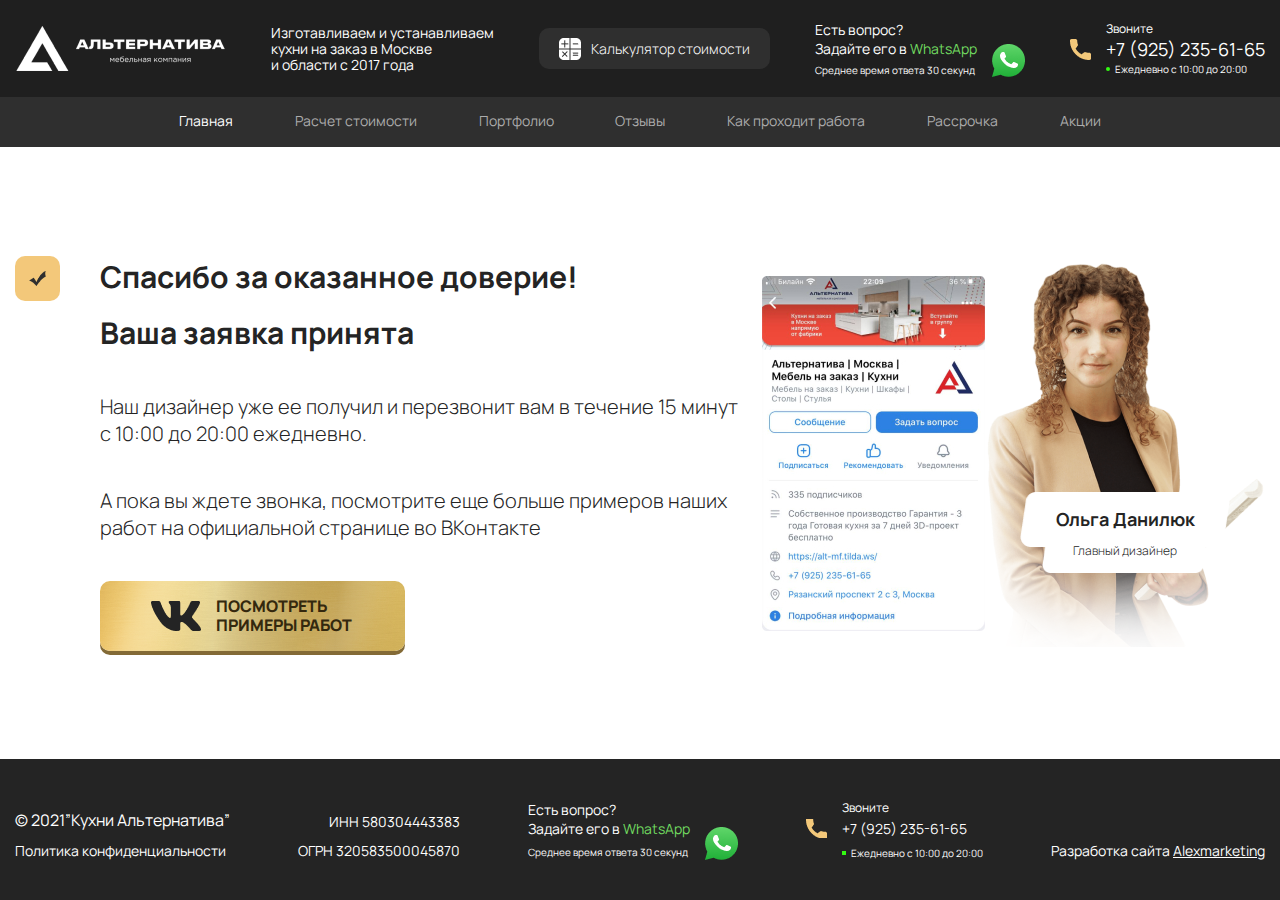
==== commit 0b222aee: "result page fixed" ====
--- a/result.html
+++ b/result.html
@@ -12,130 +12,132 @@
 	<link rel="stylesheet" href="css/media.css">
 </head>
 <body>
-	<header>
-		<div class="head_top-wrap">
+	<div class="result_page">
+		<header>
+			<div class="head_top-wrap">
+				<div class="container">
+					<div class="head_top">
+						<div class="logo">
+							<img src="img/logo.png" alt="">
+						</div>
+						<p class="head_desc">Изготавливаем и устанавливаем <br> кухни на заказ в Москве<br>и области с 2017 года</p>
+						<a href="#quiz" class="head_link scroll">
+							<span>Калькулятор стоимости</span>
+						</a>
+						<div class="head_wa">
+							<a href="https://api.whatsapp.com/send?phone=+79252356165&text=Здравствуйте, хочу узнать стоимость кухни и получить дизайн-проект" class="foot_link" target="_blank">
+								<p>Есть вопрос? <br>Задайте его в <span class="green">WhatsApp</span></p>
+								<span class="foot_link-desc">Среднее время ответа 30 секунд</span>
+							</a>
+						</div>
+						<div class="head_tel">
+							<span class="head_tel-title">Звоните</span>
+							<a href="tel:+79252356165" class="head_tel-link">+7 (925) 235-61-65</a>
+							<p class="head_tel-txt">Ежедневно с 10:00 до 20:00</p>
+						</div>
+					</div>
+				</div>
+			</div>
+			<div class="head_bot-wrap">
+				<div class="container">
+					<nav class="nav">
+						<ul class="menu">
+							<li class="menu_item">
+								<a href="#main" class="menu_link scroll active">Главная</a>
+							</li>
+							<li class="menu_item">
+								<a href="#quiz" class="menu_link scroll">Расчет стоимости</a>
+							</li>
+							<li class="menu_item">
+								<a href="#port" class="menu_link scroll">Портфолио</a>
+							</li>
+							<li class="menu_item">
+								<a href="#revs" class="menu_link scroll">Отзывы</a>
+							</li>
+							<li class="menu_item">
+								<a href="#work" class="menu_link scroll">Как проходит работа</a>
+							</li>
+							<li class="menu_item">
+								<a href="#pay" class="menu_link scroll">Рассрочка</a>
+							</li>
+							<li class="menu_item">
+								<a href="#sale" class="menu_link scroll">Акции</a>
+							</li>
+						</ul>
+					</nav>
+				</div>
+			</div>
+		</header>
+
+		<section class="section result">
 			<div class="container">
-				<div class="head_top">
-					<div class="logo">
-						<img src="img/logo.png" alt="">
+				<div class="result_wrap">
+					<div class="result_in">
+						<div class="result_content">
+							<div class="result_title">
+								<span class="result_title-top">Спасибо за оказанное доверие!</span>
+								<span class="result_title-bot">Ваша заявка принята</span>
+							</div>
+							<p class="result_txt">Наш дизайнер уже ее получил и перезвонит вам в течение 15 минут с 10:00 до 20:00 ежедневно.</p>
+							<p class="result_txt">А пока вы ждете звонка, посмотрите еще больше примеров наших работ на официальной странице во ВКонтакте</p>
+							<div class="result_btn-wrap">
+								<a href="https://vk.com/alternativa_mk" class="btn reult_btn" target="_blank">
+									<i></i>
+									<span>Посмотреть примеры работ</span>
+								</a>
+							</div>
+						</div>
+						<div class="result_img-wrap">
+							<div class="result_img-left">
+								<a href="img/result_img.jpg" class="result_img" data-fancybox>
+									<img src="img/result_img.jpg" alt="">
+								</a>
+							</div>
+							<div class="result_img-right">
+								<div class="result_img">
+									<img src="img/result_img-2.png" alt="">
+								</div>
+								<div class="order_img-name">
+								  <b>Ольга Данилюк</b>
+								  <span>Главный дизайнер</span>
+							  </div>
+							</div>
+						</div>
 					</div>
-					<p class="head_desc">Изготавливаем и устанавливаем <br> кухни на заказ в Москве<br>и области с 2017 года</p>
-					<a href="#quiz" class="head_link scroll">
-						<span>Калькулятор стоимости</span>
-					</a>
-					<div class="head_wa">
+				</div>
+			</div>
+		</section>
+
+		<footer class="sec_grey">
+			<div class="container">
+				<div class="foot">
+					<div class="foot_item">
+						<p class="foot_txt foot_txt__big">© 2021”Кухни Альтернатива”</p>
+						<a href="policy.pdf" class="foot_link-policy">Политика конфиденциальности</a>
+					</div>
+					<div class="foot_item">
+						<p class="foot_txt">ИНН 580304443383</p>
+						<p class="foot_txt">ОГРН 320583500045870</p>
+					</div>
+					<div class="foot_item">
 						<a href="https://api.whatsapp.com/send?phone=+79252356165&text=Здравствуйте, хочу узнать стоимость кухни и получить дизайн-проект" class="foot_link" target="_blank">
 							<p>Есть вопрос? <br>Задайте его в <span class="green">WhatsApp</span></p>
 							<span class="foot_link-desc">Среднее время ответа 30 секунд</span>
 						</a>
 					</div>
-					<div class="head_tel">
-						<span class="head_tel-title">Звоните</span>
-						<a href="tel:+79252356165" class="head_tel-link">+7 (925) 235-61-65</a>
-						<p class="head_tel-txt">Ежедневно с 10:00 до 20:00</p>
+					<div class="foot_item">
+						<div class="foot_tel">
+							<span>Звоните</span>
+							<a href="tel:+79252356165" target="_blank">+7 (925) 235-61-65</a>
+							<p>Ежедневно с 10:00 до 20:00</p>
+						</div>
+					</div>
+					<div class="foot_item">
+						<p class="foot_txt">Разработка сайта <a href="https://vk.com/timohaaleksei" target="_blank" class="dev_link">Alexmarketing</a></p>
 					</div>
 				</div>
 			</div>
-		</div>
-		<div class="head_bot-wrap">
-			<div class="container">
-				<nav class="nav">
-					<ul class="menu">
-						<li class="menu_item">
-							<a href="#main" class="menu_link scroll active">Главная</a>
-						</li>
-						<li class="menu_item">
-							<a href="#quiz" class="menu_link scroll">Расчет стоимости</a>
-						</li>
-						<li class="menu_item">
-							<a href="#port" class="menu_link scroll">Портфолио</a>
-						</li>
-						<li class="menu_item">
-							<a href="#revs" class="menu_link scroll">Отзывы</a>
-						</li>
-						<li class="menu_item">
-							<a href="#work" class="menu_link scroll">Как проходит работа</a>
-						</li>
-						<li class="menu_item">
-							<a href="#pay" class="menu_link scroll">Рассрочка</a>
-						</li>
-						<li class="menu_item">
-							<a href="#sale" class="menu_link scroll">Акции</a>
-						</li>
-					</ul>
-				</nav>
-			</div>
-		</div>
-	</header>
-
-	<section class="section result">
-		<div class="container">
-			<div class="result_wrap">
-				<div class="result_in">
-					<div class="result_content">
-						<div class="result_title">
-							<span class="result_title-top">Спасибо за оказанное доверие!</span>
-							<span class="result_title-bot">Ваша заявка принята</span>
-						</div>
-						<p class="result_txt">Наш дизайнер уже ее получил и перезвонит вам в течение 15 минут с 10:00 до 20:00 ежедневно.</p>
-						<p class="result_txt">А пока вы ждете звонка, посмотрите еще больше примеров наших работ на официальной странице во ВКонтакте</p>
-						<div class="result_btn-wrap">
-							<a href="https://vk.com/alternativa_mk" class="btn reult_btn" target="_blank">
-								<i></i>
-								<span>Посмотреть примеры работ</span>
-							</a>
-						</div>
-					</div>
-					<div class="result_img-wrap">
-						<div class="result_img-left">
-							<a href="img/result_img.jpg" class="result_img" data-fancybox>
-								<img src="img/result_img.jpg" alt="">
-							</a>
-						</div>
-						<div class="result_img-right">
-							<div class="result_img">
-								<img src="img/result_img-2.png" alt="">
-							</div>
-							<div class="order_img-name">
-							  <b>Ольга Данилюк</b>
-							  <span>Главный дизайнер</span>
-						  </div>
-						</div>
-					</div>
-				</div>
-			</div>
-		</div>
-	</section>
-
-	<footer class="sec_grey">
-		<div class="container">
-			<div class="foot">
-				<div class="foot_item">
-					<p class="foot_txt foot_txt__big">© 2021”Кухни Альтернатива”</p>
-					<a href="policy.pdf" class="foot_link-policy">Политика конфиденциальности</a>
-				</div>
-				<div class="foot_item">
-					<p class="foot_txt">ИНН 580304443383</p>
-					<p class="foot_txt">ОГРН 320583500045870</p>
-				</div>
-				<div class="foot_item">
-					<a href="https://api.whatsapp.com/send?phone=+79252356165&text=Здравствуйте, хочу узнать стоимость кухни и получить дизайн-проект" class="foot_link" target="_blank">
-						<p>Есть вопрос? <br>Задайте его в <span class="green">WhatsApp</span></p>
-						<span class="foot_link-desc">Среднее время ответа 30 секунд</span>
-					</a>
-				</div>
-				<div class="foot_item">
-					<div class="foot_tel">
-						<span>Звоните</span>
-						<a href="tel:+79252356165" target="_blank">+7 (925) 235-61-65</a>
-						<p>Ежедневно с 10:00 до 20:00</p>
-					</div>
-				</div>
-				<div class="foot_item">
-					<p class="foot_txt">Разработка сайта <a href="https://vk.com/timohaaleksei" target="_blank" class="dev_link">Alexmarketing</a></p>
-				</div>
-			</div>
-		</div>
+		</footer>
 	</footer>
  
 	<div class="modal" id="form_callback">
--- a/css/style.css
+++ b/css/style.css
@@ -2047,7 +2047,6 @@
 	padding: 0;
 }
 .result_wrap{
-	min-height: 638px;
 	display: flex;
 	align-items: center;
 }
@@ -2123,4 +2122,10 @@
 }
 .reult_btn span{
 	width: calc(100% - 65px);
+}
+.result_page{
+	min-height: 100%;
+	display: flex;
+	flex-direction: column;
+	justify-content: space-between;
 }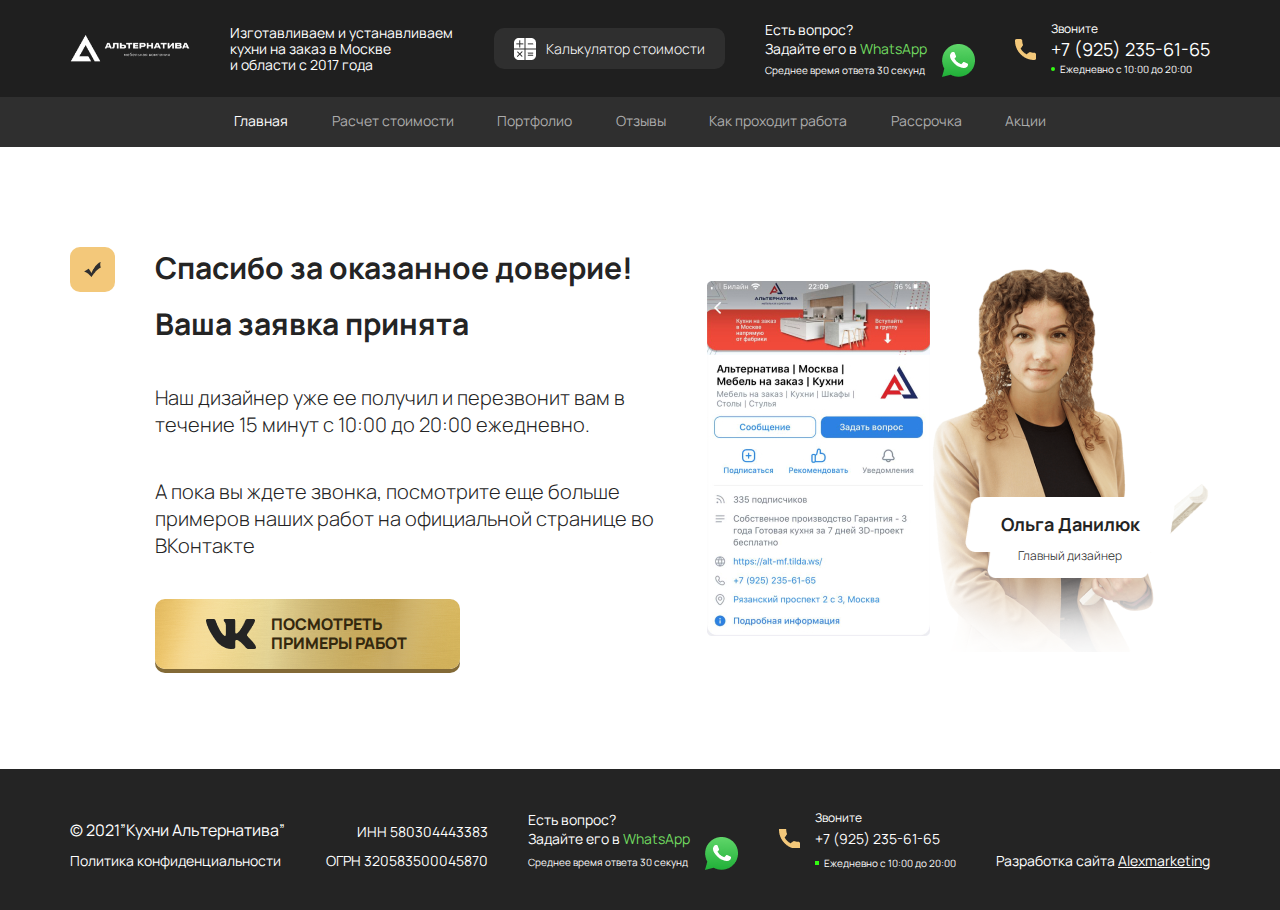
==== commit da6fdb1d: "adaptive styles" ====
--- a/result.html
+++ b/result.html
@@ -69,6 +69,57 @@
 			</div>
 		</header>
 
+		<div class="h_mob-wrap">
+			<div class="h_mob h_mob-main-wrap">
+				<div class="container">
+					<div class="h_mob-main">
+						<div class="logo">
+							<img src="img/logo-min.png" alt="">
+						</div>
+						<div class="h_links">
+							<a href="https://api.whatsapp.com/send?phone=+79252356165&text=Здравствуйте, хочу узнать стоимость кухни и получить дизайн-проект" class="h_link h_link__wa" target="_blank">
+								<span>Написать</span>
+								<i></i>
+							</a>
+							<a href="tel:+79252356165" class="h_link h_link__tel">
+								<span>Позвонить</span>
+								<i></i>
+							</a>
+						</div>
+						<button class="h_button h_button__open"></button>
+					</div>
+				</div>
+			</div>
+			<div class="h_mob h_mob-add-wrap">
+				<div class="container">
+					<div class="h_mob-add">
+						<div class="h_mob-top">
+							<div class="logo">
+								<img src="img/logo-min.png" alt="">
+							</div>
+							<p class="h_mob-desc">Изготавливаем и устанавливаем кухни на заказ в Москве и области с 2017 г.</p>
+							<button class="h_button h_button__close"></button>
+						</div>
+						<div class="h_mob-bot">
+							<div class="h_links">
+								<a href="https://api.whatsapp.com/send?phone=+79252356165&text=Здравствуйте, хочу узнать стоимость кухни и получить дизайн-проект" class="h_link h_link__wa" target="_blank">
+									<span>Написать</span>
+									<i></i>
+								</a>
+								<a href="tel:+79252356165" class="h_link h_link__tel">
+									<span>Позвонить</span>
+									<i></i>
+								</a>
+								<a href="#form_callback" class="h_link h_link__call" target="_blank" data-fancybox>
+									<span>Быстрая <br>консультация</span>
+								</a>
+							</div>
+						</div>
+					</div>
+				</div>
+			</div>
+		</div>
+
 		<section class="section result">
 			<div class="container">
 				<div class="result_wrap">
@@ -80,7 +131,7 @@
 							</div>
 							<p class="result_txt">Наш дизайнер уже ее получил и перезвонит вам в течение 15 минут с 10:00 до 20:00 ежедневно.</p>
 							<p class="result_txt">А пока вы ждете звонка, посмотрите еще больше примеров наших работ на официальной странице во ВКонтакте</p>
-							<div class="result_btn-wrap">
+							<div class="result_btn-wrap lg">
 								<a href="https://vk.com/alternativa_mk" class="btn reult_btn" target="_blank">
 									<i></i>
 									<span>Посмотреть примеры работ</span>
@@ -105,21 +156,27 @@
 						</div>
 					</div>
 				</div>
+				<div class="result_btn-wrap md">
+					<a href="https://vk.com/alternativa_mk" class="btn reult_btn" target="_blank">
+						<i></i>
+						<span>Посмотреть примеры работ</span>
+					</a>
+				</div>
 			</div>
 		</section>
 
 		<footer class="sec_grey">
 			<div class="container">
 				<div class="foot">
-					<div class="foot_item">
+					<div class="foot_item foot_item__policy">
 						<p class="foot_txt foot_txt__big">© 2021”Кухни Альтернатива”</p>
-						<a href="policy.pdf" class="foot_link-policy">Политика конфиденциальности</a>
+						<a href="policy.pdf" class="foot_link-policy" target="_blank">Политика конфиденциальности</a>
 					</div>
 					<div class="foot_item">
 						<p class="foot_txt">ИНН 580304443383</p>
 						<p class="foot_txt">ОГРН 320583500045870</p>
 					</div>
-					<div class="foot_item">
+					<div class="foot_item foot_item__wa">
 						<a href="https://api.whatsapp.com/send?phone=+79252356165&text=Здравствуйте, хочу узнать стоимость кухни и получить дизайн-проект" class="foot_link" target="_blank">
 							<p>Есть вопрос? <br>Задайте его в <span class="green">WhatsApp</span></p>
 							<span class="foot_link-desc">Среднее время ответа 30 секунд</span>
@@ -132,43 +189,43 @@
 							<p>Ежедневно с 10:00 до 20:00</p>
 						</div>
 					</div>
-					<div class="foot_item">
+					<div class="foot_item foot_item__dev">
 						<p class="foot_txt">Разработка сайта <a href="https://vk.com/timohaaleksei" target="_blank" class="dev_link">Alexmarketing</a></p>
 					</div>
 				</div>
 			</div>
 		</footer>
-	</footer>
- 
-	<div class="modal" id="form_callback">
-		<div class="modal_wrap">
-			<div class="modal_title">Получите быструю профессиональную консультацию прямо сейчас</div>
-			<div class="modal_in">
-				<div class="modal_content">
-					<p>Вы узнаете:</p>
-					<ul class="modal_list">
-						<li>- <b>примерную стоимость, а также срок изготовления и установки кухни</b></li>
-						<li>- что и где надо разместить, чтобы правильно организовать пространство кухни для максимального комфорта и удобства</li>
-						<li>- рекомендации по электрике для бытовой техники</li>
-					</ul>
-				</div>
-				<div class="modal_form">
-					<div class="order_form">
-						<form class="form">
-							<input type="hidden" name="Тема" value="Быстрая консультация">
-							<div class="order_form-in">
-								<p class="form_txt">Получить быструю профессиональную консультацию прямо сейчас</p>
-								<div class="input_wrap">
-									<input type="tel" placeholder="Введите ваш номер телефона">
+	 
+		<div class="modal" id="form_callback">
+			<div class="modal_wrap">
+				<div class="modal_title">Получите быструю профессиональную консультацию прямо сейчас</div>
+				<div class="modal_in">
+					<div class="modal_content">
+						<p>Вы узнаете:</p>
+						<ul class="modal_list">
+							<li>- <b>примерную стоимость, а также срок изготовления и установки кухни</b></li>
+							<li>- что и где надо разместить, чтобы правильно организовать пространство кухни для максимального комфорта и удобства</li>
+							<li>- рекомендации по электрике для бытовой техники</li>
+						</ul>
+					</div>
+					<div class="modal_form">
+						<div class="order_form">
+							<form class="form">
+								<input type="hidden" name="Тема" value="Быстрая консультация">
+								<div class="order_form-in">
+									<p class="form_txt">Получить быструю профессиональную консультацию прямо сейчас</p>
+									<div class="input_wrap">
+										<input type="tel" placeholder="Введите ваш номер телефона">
+									</div>
+									<div class="input_wrap placeholder">
+										<input type="text" placeholder="Укажите время для звонка">
+									</div>
+									<div class="btn_wrap">
+										<button class="btn" type="submit">ПРОКОНСУЛЬТИРОВАТЬСЯ</button>
+									</div>
 								</div>
-								<div class="input_wrap placeholder">
-									<input type="text" placeholder="Укажите время для звонка">
-								</div>
-								<div class="btn_wrap">
-									<button class="btn" type="submit">ПРОКОНСУЛЬТИРОВАТЬСЯ</button>
-								</div>
-							</div>
-						</form>
+							</form>
+						</div>
 					</div>
 				</div>
 			</div>
--- a/css/style.css
+++ b/css/style.css
@@ -42,7 +42,8 @@
 	font-size: inherit;
 	font-weight: inherit;
 }
-input[type="radio"]{
+input[type="radio"],
+input[type="checkbox"]{
 	display: none;
 }
 input::placeholder {
@@ -91,6 +92,16 @@
 }
 .btn:hover{
 	box-shadow: 0px 6px 5px 2px #836A36;
+}
+form button[type="submit"]{
+	cursor: default;
+	pointer-events: none!important;
+	opacity: 0.7;
+}
+form button[type="submit"].active{
+	cursor: pointer;
+	pointer-events: auto!important;
+	opacity: 1;
 }
 .input_wrap{
 	background: #F3F3F3;
@@ -169,7 +180,7 @@
 	top: 50%;
 	transform: translateY(-50%);
 	left: 50%;
-	margin-left: 690px;
+	margin-left: 650px;
 	z-index: 1000;
 	padding-top: 30px;
 	transition: 0.3s;
@@ -270,6 +281,9 @@
 }
 .logo{
 	width: 211px;
+}
+.logo_sm{
+	display: none;
 }
 .head_desc{
 	max-width: 240px;
@@ -511,6 +525,81 @@
 	right: 60px;
   bottom: -6px;
 }
+.quiz-block{
+	padding-bottom: 0;
+	overflow: hidden;
+}
+.quiz-wrap{
+	transition: 0.3s;
+	position: relative;
+	padding-bottom: 100px;
+}
+.quiz_get-contact{
+	padding-bottom: 430px;
+}
+.quiz_end{
+	padding-bottom: 100px;
+}
+.quiz_end .quiz_shadow{
+	z-index: 2;
+}
+.quiz_get-contact .teaser{
+	display: block;
+	animation: teaser 1s linear infinite alternate-reverse;
+}
+.quiz_end .teaser{
+	display: none;
+}
+.teaser{
+	position: absolute;
+	bottom: 0;
+	left: 0;
+	right: 0;
+	background: #FFFFFF;
+	box-shadow: 0px 5px 44px rgba(121, 121, 121, 0.2);
+	border-radius: 10px 10px 0 0;
+	width: 100%;
+	font-weight: 500;
+	font-size: 42px;
+	line-height: 140%;
+	text-align: center;
+	height: 350px;
+	padding-top: 140px;
+	display: none;
+}
+.teaser::before {
+  content: '';
+  position: absolute;
+  background: #FFFFFF;
+  box-shadow: 0px 15px 50px rgb(121 121 121 / 25%);
+  border-radius: 10px;
+  top: -30px;
+  left: 40px;
+  right: 40px;
+  bottom: -30px;
+  z-index: -1;
+}
+@keyframes teaser{
+	0%{
+		height: 320px;
+	}
+	100%{
+		height: 280px;
+	}
+}
+.teaser_ic{
+	width: 185px;
+	height: 185px;
+	position: absolute;
+	top: 0;
+	left: 50%;
+	transform: translate(-50%, -50%);
+	background: url(../img/icons/lock.jpg);
+	background-size: 100% 100%;
+	border-radius: 50%;
+	overflow: hidden;
+	box-shadow: 0px 10px 0px rgba(0, 0, 0, 0.05);
+}
 .quiz .sec_title{
 	margin-bottom: 30px;
 }
@@ -518,11 +607,15 @@
 	background: #FFFFFF;
 	box-shadow: 0px 5px 44px rgba(121, 121, 121, 0.2);
 	border-radius: 10px;
+	position: relative;
+	padding: 0 0 0 80px;
+	overflow: hidden;
+}
+.quiz_shadow{
 	margin: 70px 0 30px;
 	position: relative;
-	padding: 40px 0 40px 80px;
-}
-.quiz_in::before{
+}
+.quiz_shadow::before{
 	content: '';
 	position: absolute;
 	background: #FFFFFF;
@@ -533,6 +626,504 @@
 	right: 40px;
 	bottom: -30px;
 	z-index: -1;
+}
+.quiz_tab{
+	position: absolute;
+	width: 841px;
+	top: 40px;
+	left: 82px;
+	background: #F1F1F1;
+	box-shadow: inset 0px 4px 16px rgba(0, 0, 0, 0.1);
+	border-radius: 10px;
+	overflow: hidden;
+	transition: 0.3s;
+}
+.quiz_tab-txt{
+	line-height: 42px;
+	display: block;
+	text-align: center;
+	font-weight: 700;
+	font-size: 16px;
+	position: relative;
+	z-index: 2;
+}
+.quiz_tab-load{
+	transition: 0.3s; 
+	border-radius: 10px;
+	position: absolute;
+	left: 0;
+	top: 0;
+	width: 16%;
+	bottom: 0;
+	z-index: 1;
+	background: url(../img/icons/quiz_prrogress.jpg) left top repeat-x;
+	background-size: auto 100%;
+}
+.quiz{
+	transition: 0.3s;
+	display: none;
+	opacity: 0;
+}
+.quiz-1{
+	display: flex;
+	opacity: 1;
+}
+.quiz_main{
+	padding: 112px 67px 40px 0;
+	width: calc(100% - 305px);
+}
+.quiz_title{
+	font-weight: 800;
+	font-size: 24px;
+	line-height: 33px;
+	margin-bottom: 10px;
+}
+.quiz_desc{
+	font-size: 18px;
+	line-height: 25px;
+	max-width: 688px;
+	margin-bottom: 40px;
+}
+.quiz_items{
+	display: flex;
+	flex-wrap: wrap;
+	padding-bottom: 15px;
+}
+.quiz_item{
+	width: calc((100% - 75px) / 4);
+	background: #F3F3F3;
+	border-radius: 10px;
+	overflow: hidden;
+	margin-bottom: 25px;
+	transition: 0.3s;
+	margin-right: 25px;
+}
+.quiz_item:nth-child(4n){
+	margin-right: 0;
+}
+.quiz_item:hover{
+	box-shadow: 0 3px 10px rgba(0,0,0,0.3);
+}
+.quiz_top{
+	height: 132px;
+}
+.quiz_label{
+	display: block;
+	width: 100%;
+	height: 75px;
+	padding: 15px 3px 0 55px;
+}
+.quiz_name-wrap{
+	position: relative;
+}
+.quiz_name-wrap::before{
+	content: '';
+	position: absolute;
+	left: -35px;
+	top: 0;
+	border: 1px solid #989898;
+	border-radius: 50%;
+	width: 23px;
+	height: 23px;
+}
+.quiz_name-wrap::after{
+	content: '';
+	position: absolute;
+	top: 4px;
+	left: -31px;
+	width: 17px;
+	height: 17px;
+	background: #BE963F;
+	border-radius: 50%;
+	transition: 0.3s;
+	opacity: 0;
+}
+.check_block .quiz_name-wrap::before,
+.check_block .quiz_name-wrap::after{
+	border-radius: 0;
+}
+.quiz_name{
+	font-size: 16px;
+	line-height: 22px;
+	display: block;
+	margin-bottom: 3px;
+}
+.quiz_name-desc{
+	font-size: 9px;
+	line-height: 12px;
+}
+.quiz_label > input:checked+.quiz_name-wrap::after{
+	opacity: 1;
+}
+.quiz_item__sm{
+	align-self: flex-start;
+}
+.quiz_item__sm .quiz_label{
+	padding: 21px 0 21px 55px;
+	height: auto;
+}
+.quiz_btns{
+	display: flex;
+	align-items: center;
+}
+.quiz_btn{
+	display: flex;
+	justify-content: center;
+	align-items: center;
+	font-weight: 600;
+	font-size: 16px;
+	height: 67px;
+	transition: 0.3s;
+}
+.quiz_btn__prev{
+	width: 135px;
+	color: #888888;
+}
+.quiz_btn__next{
+	color: #fff;
+	width: 191px;
+	background: linear-gradient(95.56deg, #333338 1.02%, #4E4E4E 64.88%, #333338 97.55%);
+	border-radius: 10px;
+	cursor: default;
+	pointer-events: none;
+}
+.quiz_btn__next.active{
+	pointer-events: auto;
+}
+.quiz_btn span{
+	display: block;
+	position: relative;
+	padding-left: 35px;
+}
+.quiz_btn span::before{
+	content: '';
+	position: absolute;
+	left: 0;
+	top: 50%;
+	transform: translateY(-50%);
+	width: 26px;
+	height: 8px;
+	background: url(../img/icons/arrow_quiz-prev.png) center no-repeat;
+}
+.quiz_btn__next span::before{
+	left: auto;
+	right: 0;
+	background: url(../img/icons/arrow_quiz-next.png) center no-repeat;
+}
+.quiz_btn__next span::after{
+	content: '';
+	position: absolute;
+	right: 0;
+	top: 50%;
+	transform: translateY(-50%);
+	width: 26px;
+	height: 8px;
+	background: url(../img/icons/arrow_quiz-bl.png) center no-repeat;
+	opacity: 0;
+	transition: 0.3s;
+}
+.quiz_btn__prev span{
+	width: 84px;
+	border-bottom: 1px dashed #888888;
+}
+.quiz_btn__next span{
+	width: 98px;
+	padding: 0 35px 0 0;
+}
+.quiz_btn__next.active span::after,
+.quiz_btn__next:hover span::after{
+	opacity: 1;
+}
+.quiz_btn__prev:hover{
+	color: #F3C87A;
+}
+.quiz_btn__next.active,
+.quiz_btn__next:hover{
+	background: url(../img/icons/btn_bg.png), linear-gradient(93.71deg, #F3C87A -1.69%, #F3EECA 37.69%, #B39556 77.32%, #EED489 110.18%);
+	box-shadow: 0px 4px 0px #836A36;
+	color: #242424;
+}
+.quiz_btn-txt{
+	font-weight: 300;
+	font-size: 14px;
+	line-height: 19px;
+	max-width: 160px;
+	margin-left: 29px;
+}
+.quiz_side{
+	width: 305px;
+	background: #2D2D2D;
+	color: #fff;
+}
+.quiz_side-in{
+	height: 100%;
+	color: #fff;
+	padding: 23px 0 60px;
+	background: url(../img/gif.png) right bottom no-repeat;
+}
+.quiz_side-status{
+	text-align: right;
+	padding-right: 20px;
+}
+.quiz_side-status span{
+	font-weight: 700;
+	font-size: 12px;
+	line-height: 13px;
+	display: inline-block;
+	position: relative;
+}
+.quiz_side-status span::before,
+.quiz_side-status span::after{
+	content: '';
+	position: absolute;
+	top: 50%;
+	transform: translateY(-50%);
+	border-radius: 50%;
+}
+.quiz_side-status span::before{
+	left: -23px;
+	width: 14px;
+	height: 14px;
+	background: #33FB12;
+	animation: status 1s infinite alternate;
+	z-index: 1;
+}
+.quiz_side-status span::after{
+	width: 17px;
+	height: 17px;
+	animation: status 1s infinite alternate;
+	left: -25px;
+	background: rgba(51, 251, 18, 0.25);
+}
+@keyframes status{
+	0%{
+		opacity: 0;
+	}
+	80%{
+		opacity: 1;
+	}
+	100%{
+		opacity: 1;
+	}
+}
+.quiz_side-img{
+	position: relative;
+	margin-bottom: 80px;
+}
+.quiz_side-img::before{
+	content: '';
+	position: absolute;
+	bottom: -40px;
+	left: 50%;
+	transform: translateX(-50%);
+	background: #ACACAC;
+	width: 85px;
+	height: 1px;
+}
+.quiz_img{
+	position: relative;
+}
+.quiz_img__textarea{
+	padding: 10px 10px 0 10px;
+	height: 100%;
+}
+.quiz_textarea{
+	padding: 10px;
+	font-size: 12px;
+	line-height: 16px;
+	display: block;
+	width: 100%;
+	height: 100%;
+	background: #fff;
+	border-radius: 10px 10px 0px 0px;
+}
+.quiz_img[data-fancybox]::before{
+	content: '';
+	position: absolute;
+	top: 15px;
+	left: 15px;
+	width: 32px;
+	height: 32px;
+	border-radius: 50%;
+	background: #F3C87A url(../img/icons/zoom.png) center no-repeat;
+}
+.quiz_img-name{
+	left: 0;
+	right: 0;
+	bottom: 0;
+	position: absolute;
+}
+.quiz_img-name b{
+	font-weight: 700;
+	font-size: 22px;
+	line-height: 30px;
+	text-align: center;
+	display: block;
+	margin-bottom: 15px;
+}
+.quiz_img-name span{
+	font-weight: 300;
+	font-size: 16px;
+	line-height: 22px;
+	text-align: center;
+	display: block;
+}
+.quiz_side-title{
+	font-weight: 500;
+	font-size: 22px;
+	line-height: 30px;
+	text-align: center;
+	margin-bottom: 8px;
+}
+.quiz_side-list{
+	font-size: 16px;
+	line-height: 22px;
+	padding: 22px 0 0 55px;
+	counter-reset: list 0;
+}
+.quiz_side-list li{
+	margin-bottom: 20px;
+	padding-left: 55px;
+	position: relative;
+}
+.quiz_side-list li::before{
+	counter-increment: list;
+  content: counter(list);
+	position: absolute;
+	top: 0;
+	left: 0;
+	background: #4E4E4E;
+	border-radius: 10px;
+	font-weight: 900;
+	font-size: 22px;
+	text-align: center;
+	line-height: 35px;
+	width: 35px;
+	height: 35px;
+	color: #D7D7D7;
+}
+.quiz_side-bot{
+	max-width: 218px;
+	text-align: center;
+	font-size: 16px;
+	line-height: 22px;
+	margin: 30px auto 0;
+}
+.quiz:nth-last-child(2) .quiz_side-img{
+	margin-top: 100px;
+}
+.quiz:nth-last-child(2) .quiz_side-in{
+	background: none;
+}
+.quiz_contact-mes{
+	display: flex;
+	width: 100%;
+	justify-content: space-between;
+	margin-bottom: 20px;
+}
+.quiz_contacts{
+	display: flex;
+	align-items: center;
+	justify-content: space-between;
+}
+.quiz_contacts .catalog_form{
+	flex-direction: column;
+	width: 316px;
+	padding: 0;
+}
+.quiz_contacts .input_wrap{
+	width: 100%;
+	margin-bottom: 20px;
+}
+.quiz_contacts .btn_wrap .btn{
+	width: 100%;
+	font-weight: 800;
+	font-size: 16px;
+	line-height: 22px;
+	padding: 13px;
+}
+.quiz_contact-content{
+	width: calc(100% - 272px);
+	padding-left: 58px;
+}
+.quiz_contact-title{
+	font-weight: 700;
+	font-size: 36px;
+	line-height: 49px;
+	margin-bottom: 20px;
+}
+.quiz_contact-desc{
+	font-size: 22px;
+	line-height: 30px;
+	margin-bottom: 40px;
+}
+.quiz_end .quiz_tab{
+	opacity: 0;
+}
+.quiz_end .quiz_shadow::after{
+	content: '';
+	position: absolute;
+	width: 159px;
+	height: 159px;
+	left: 50%;
+	bottom: 0;
+	transform: translate(-50%,50%);
+	background: url(../img/icons/th_icon.jpg) center;
+	background-size: 100% 100%;
+	border-radius: 50%;	
+}
+.quiz_th{
+	padding: 32px 0 57px;
+	display: flex;
+	justify-content: space-between;
+	position: relative;
+}
+.th_img{
+	width: 480px;
+}
+.th_content{
+	width: calc(100% - 480px);
+	padding: 23px 17px;
+}
+.th_title{
+	font-weight: 800;
+	font-size: 42px;
+	line-height: 57px;
+	text-transform: uppercase;
+	margin-bottom: 30px;
+}
+.th_desc{
+	font-weight: 600;
+	font-size: 24px;
+	line-height: 33px;
+	text-transform: uppercase;
+	margin-bottom: 25px;
+}
+.th_list-title{
+	font-size: 18px;
+	line-height: 25px;
+	margin-bottom: 25px;
+}
+.th_list{
+	font-size: 18px;
+	line-height: 25px;
+	margin-bottom: 25px;
+}
+.red{
+	color: #F20707;
+	display: inline-block;
+}
+.th_txt{
+	font-size: 20px;
+	line-height: 27px;
+	margin-bottom: 25px;
+	max-width: 587px;
+}
+.th_bot{
+	font-weight: 500;
+	font-size: 22px;
+	line-height: 30px;
+	max-width: 591px;
 }
 .history .sec_title{
 	margin-bottom: 35px;
@@ -811,7 +1402,7 @@
 	border-radius: 10px;
 	width: 85px;
 	height: 85px;
-	padding: 53px 13px 16px;
+	padding: 53px 0 16px;
 	font-size: 12px;
 	line-height: 16px;
 	background: linear-gradient(180deg, #ACACAC 51.26%, #7C7C7C 100%);
@@ -884,6 +1475,7 @@
 }
 .revs_row{
 	display: flex;
+	flex-wrap: wrap;
 	justify-content: space-between;
 	margin: 0 -10px;
 }
@@ -2128,4 +2720,122 @@
 	display: flex;
 	flex-direction: column;
 	justify-content: space-between;
+}
+.video {overflow: hidden;transition: transform 0.2s ease-in-out 0s, width 0.3s ease-in-out 0s, height 0.3s ease-in-out 0s, bottom 0.3s ease-in-out 0s, border-color 0.2s ease-in-out 0s, opacity 1s ease-in-out 0s;transition: 0.2s ease-in-out;cursor: pointer;user-select: none;-webkit-tap-highlight-color: transparent;border-width: 3px;background: #FFFFFF;border: 1px solid #FFFFFF;box-sizing: border-box;border-radius: 4px;z-index: 12;position: fixed;height: 226px;width: 186px;box-shadow: rgb(0 0 0 / 40%) 0px 10px 20px;left: 16px !important;bottom: 16px !important;}
+.video video {object-fit: cover;position: absolute;top: 50%;left: 50%;transform: translate(-50%, -50%);width: 100%;height: 100%;min-width: 100%;min-height: 100%;z-index: 2;transition: opacity 0.4s ease-in-out 0s;opacity: 0.8;}
+.video-countainer {display: block;height: calc(100% - 8px);position: absolute;width: calc(100% - 8px);left: 4px;top: 4px;border-radius: 2px;overflow: hidden;font-size: 0;}
+.video:hover:not(.video-open) {border-color: rgba(214, 152, 83, 1);box-shadow: rgba(0, 0, 0, 0.4) 0px 10px 20px;transform: translate(6px, -6px);}
+.video.video-open {height: calc(100% - 50px);width: 770px;border-color: rgba(214, 152, 83, 1);transition: 0.3s ease-in-out;box-shadow: rgba(0, 0, 0, 0.4) 0px 10px 20px;}
+.video-close,
+.video-close-always {position: absolute;top: 8px;right: 8px;width: 20px;height: 20px;z-index: 250;transition: transform 0.3s ease-in-out 0s, opacity 0.2s ease-in-out 0s;opacity: 0;display: none;}
+.video-close:before,
+.video-close:after,
+.video-close-always:before,
+.video-close-always:after { position: absolute; left: 0px; top: 9px; content: " "; height: 2px; width: 18px; background: white; box-shadow: rgba(0, 0, 0, 0.5) 1px 1px 10px; }
+.video-close:hover,
+.video-close-always:hover {opacity: 1 !important;transform: scale(1.2);}
+.video-close:before,
+.video-close-always:before { transform: rotate(45deg); }
+.video-close:after,
+.video-close-always:after { transform: rotate(-45deg); }
+.video-open .video-close {display: block;opacity: 0.5;}
+.video.video-open:before {padding-bottom: 448px;transition: 0.3s ease-in-out;}
+.video:before {content: '';display: block;padding-bottom: 186px;transition: 0.2s ease-in-out;}
+.video:hover .video-close-always { opacity: 1; pointer-events: auto; }
+.video:not(.video-open) .video-close-always {right: 5px;display: block;}
+.video.video-open .video-close-always { display: none; }
+.video-close:after { display: none; }
+.video-close:before { transform: rotate(0deg); }
+.video.video-open { width: 620px; max-width: calc(100% - 50px); }
+.video.video-open:before {padding-bottom: 56%;}
+.view-video .video { opacity: 0; visibility: hidden; pointer-events: none; }
+.video.video-open { max-width: calc(100% - 32px); }
+.video_link{
+	position: absolute;
+	background: linear-gradient(180deg, #60D66A 0%, #20B038 100%);
+	border-radius: 10px;
+	bottom: 15px;
+	left: 15px;
+	right: 15px;
+	color: #fff;
+	padding: 7px 15px;
+	font-weight: 700;
+	font-size: 12px;
+	line-height: 14px;
+	text-align: center;
+	text-transform: uppercase;
+	z-index: 3;
+	display: block;
+	width: 140px;
+}
+/* loading */
+.progress-wrap{
+	display: flex;
+	justify-content: center;
+	align-items: center;
+	height: 100%;
+	width: 100%;
+}
+.progress{
+	width: 247px;
+	height: 247px;
+	background: url(../img/load_bg.png) center;
+	background-size: 100% 100%;
+	position: relative;
+	border-radius: 100%;
+	box-shadow: 0px 35px 20px -13px rgba(0, 0, 0, 0.1), inset 0px 4px 22px rgba(0, 0, 0, 0.25);
+}
+.progress-wrap svg{
+  width: 240px;
+  height: 240px;
+  display: block;
+}
+.progress-wrap .txt2{
+  font-size: 6px;
+  letter-spacing: 1px;
+}
+.load_body{
+	position: absolute;
+	top: 50%;
+	transform: translateY(-50%);
+  z-index: 10;
+  width: 115px;
+  right: 80px;
+  text-align: right;
+}
+.load_body span{
+	font-weight: 800;
+	font-size: 42px;
+	line-height: 1;
+	color: #836A36;
+	margin: 0 -2px;
+	transition: 0.4s;
+	display: inline-block;
+}
+.load{
+	opacity: 0;
+	animation: load_start 0.1s linear;
+	animation-fill-mode: forwards;
+}
+@keyframes load_start{
+	0%{}
+	100%{opacity: 1;}
+}
+.record_img-wrap__mob{
+	display: none;
+}
+.md{
+	display: none;
+}
+.sale_form .btn{
+	opacity: 1;
+}
+.quiz_get-contact.quiz_end{
+	padding-bottom: 30px;
+}
+.header_mob{
+	display: none;
+}
+.h_mob-wrap{
+	display: none;
 }--- a/css/media.css
+++ b/css/media.css
@@ -1,3 +1,10 @@
+@media screen and (max-width: 2000px) {
+	.widget{
+		margin-left: 0;
+		left: auto;
+		right: 5px;
+	}
+}
 @media screen and (max-width: 1920px) {
 	.designers{
 		background-size: auto 100%;
@@ -5,4 +12,1448 @@
 	.care{
     background-size: auto 70%;
 	}
+}
+@media screen and (max-width: 1600px) {
+	.widget_item{
+		width: 70px;
+		padding: 10px;
+		font-size: 9px;
+		line-height: 10px;
+	}
+	.widget_ic {
+		width: 28px;
+		height: 28px;
+		background-size: 100% 100%!important;
+	}
+}
+@media screen and (max-width: 1450px) {
+	.video{
+		width: 120px;
+		height: 160px;
+	}
+	.video_link{
+		font-size: 0;
+		width: 33px;
+		height: 33px;
+		border-radius: 50%;
+		left: auto;
+		right: 10px;
+		bottom: 10px;
+		background: url(../img/icons/wa.png);
+	}
+	.sale_card-img{
+		width: 115px;
+	}
+	.sale_card-content{
+		width: calc(100% - 115px);
+	}
+	.sale .slick-slide img{
+		height: 100%;
+		width: auto;
+	}
+	.container{
+		max-width: 1170px;
+	}
+	.logo_big{
+		display: none;
+	}
+	.logo_sm{
+		display: block;
+	}
+	.logo {
+    width: 120px;
+	}
+	.quiz_tab{
+		max-width: 770px;
+		left: 30px;
+	}
+	.contract_img-txt::before{
+		right: -61px;
+    top: 16px;
+	}
+	.order_img-wrap{
+		width: calc(100% - 380px);
+	}
+	.order_content {
+    width: 380px;
+	}
+	.main_item__i p{
+		left: auto;
+		right: 12px;
+	}
+	.quiz_name{
+		font-size: 14px;
+	}
+	.quiz_item{
+		margin-right: 10px;
+    width: calc((100% - 30px) / 4);
+	}
+	.quiz_in{
+		padding-left: 30px;
+	}
+	.quiz_main{
+		padding-right: 30px;
+	}
+	.payment_in{
+		background-size: 270px 200px;
+	}
+}
+@media screen and (max-width: 1200px) {
+	.th_content{
+	}
+	.th_title{
+		font-size: 26px;
+		line-height: 36px;
+		margin-bottom: 25px;
+	}
+	.th_desc{
+		font-size: 24px;
+		line-height: 33px;
+		margin-bottom: 25px;
+	}
+	.container{
+		max-width: 990px;
+	}
+	.head_desc{
+		font-weight: 300;
+		font-size: 12px;
+		line-height: 16px;
+	}
+	.head_link{
+		padding: 11px 10px 11px 34px;
+		font-size: 10px;
+	}
+	.head_link::before{
+		left: 7px;
+	}
+	.menu{
+		padding: 0;
+	}
+	.quiz_side{
+		width: 270px;
+	}
+	.quiz_main{
+		width: calc(100% - 270px);
+	}
+	.quiz_tab{
+		max-width: 630px;
+	}
+	.quiz_item{
+		width: calc((100% - 20px) / 3);
+	}
+	.quiz_item:nth-child(3n){
+    margin-right: 0;
+	}
+	.quiz_item:nth-child(4n){
+    margin-right: 10px;
+	}
+	.history_content{
+		padding-left: 20px;
+	}
+	.history_desc,
+	.history_title{
+		margin-bottom: 15px;
+	}
+	.history_info span,
+	.history_info p{
+		padding-bottom: 15px;
+	}
+	.production_bot-txt p{
+		max-width: 350px;
+	}
+	.check_list li{
+		margin-bottom: 15px;
+		padding-left: 55px;
+	}
+	.payment_in{
+		padding: 30px 40px 30px;
+	}
+	.production_slider-wrap,
+	.install_img-wrap,
+	.care_img-wrap,{
+		width: 500px;
+	}
+	.production_content,
+	.install_content,
+	.care_content{
+		width: calc(100% - 500px);
+	}
+	.order_img{
+		width: 300px;
+    bottom: -160px;
+    left: -30px;
+	}
+	.foot_txt__big{
+		font-size: 14px;
+	}
+	.foot_item__wa{
+		display: none;
+	}
+	.sec_title{
+		font-size: 26px;
+		line-height: 1.2;
+	}
+	.sec_desc{
+		font-size: 20px;
+		line-height: 1.2;
+	}
+	.contract_content{
+		max-width: 730px;
+	}
+	.contract_img-wrap{
+		align-self: flex-end;
+	}
+	.production_slider-wrap{
+		width: 500px;
+	}
+	.sale_card-title{
+		font-size: 18px;
+		line-height: 25px;
+		margin-bottom: 5px;
+	}
+	.sale_card-content{
+		padding-left: 20px;
+	}
+	.sale_card-desc{
+		font-size: 14px;
+		line-height: 16px;
+	}
+}
+@media screen and (max-width: 1050px) {
+	.install_txt{
+		margin-top: 0;
+	}
+	.container{
+		max-width: 750px;
+	}
+	.section .sec_sub-title{
+		font-size: 22px;
+		line-height: 30px;
+		margin-bottom: 15px;
+	}
+	.widget{
+		display: none;
+	}
+	.quiz_top{
+		overflow: hidden;
+	}
+	.quiz_contact-title{
+		font-size: 24px;
+		line-height: 32px;
+		margin-bottom: 15px;
+	}
+	.quiz_contact-desc{
+		font-size: 16px;
+		line-height: 22px;
+		margin-bottom: 30px;
+	}
+	.quiz_contact-content{
+		width: calc(100% - 190px);
+		padding-left: 30px;
+	}
+	.quiz_contact-img{
+		width: 180px;
+	}
+	h1{
+		font-size: 26px;
+		line-height: 36px;
+		margin-bottom: 15px;
+	}
+	.main_desc{
+		font-size: 22px;
+		line-height: 30px;
+		margin-bottom: 15px;
+	}
+	.main{
+		padding: 25px 0 30px;
+	}
+	.main_info{
+		padding-bottom: 15px;
+	}
+	.main_info span{
+		font-size: 18px;
+		line-height: 25px;
+		padding-left: 30px;
+	}
+	.main_info span::before{
+		width: 20px;
+		height: 2px;
+	}
+	.main_tag{
+		bottom: -12px;
+		left: 520px;
+	}
+	.main_items{
+		flex-direction: column;
+		font-size: 14px;
+		line-height: 16px;
+		max-width: 350px;
+	}
+	.main_item{
+		margin-bottom: 15px;
+		padding-left: 45px;
+	}
+	.main_item::before{
+		width: 30px;
+		height: 30px;
+	}
+	.main_item br,
+	.main_item__i{
+		display: none;
+	}
+	.quiz_side{
+		display: none;
+	}
+	.quiz_main{
+		width: 100%;
+		padding: 30px 0 0;
+	}
+	.quiz_tab{
+		max-width: 100%;
+		position: relative;
+		left: auto;
+		right: auto;
+		top: auto;
+	}
+	.quiz_in{
+		padding: 30px;
+	}
+	.history_block{
+		flex-direction: column;
+		align-items: center;
+	}
+	.history_slider-wrap{
+		width: 100%;
+		max-width: 400px;
+	}
+	.history_content{
+		padding: 20px 0 0;
+		width: 100%;
+		max-width: 400px;
+	}
+	.main_slider{
+		margin-bottom: 12px;
+	}
+	.tab_slider-in{
+		padding: 0 4px;
+	}
+	.tab_slider{
+		margin: 0 -4px;
+	}
+	.history_desc, .history_title{
+		margin-bottom: 10px;
+	}
+	.catalog_form{
+		padding: 30px 20px;
+	}
+	.catalog{
+		background-size: 535px 364px;
+    background-position: right bottom;
+	}
+	.catalog_form{
+		flex-wrap: wrap;
+		justify-content: center;
+	}
+	.catalog_form .input_wrap{
+		margin: 20px 0;
+	}
+	.catalog_form{
+		max-width: 345px;
+	}
+	.catalog_rad{
+		margin: 0 13px;
+	}
+	.rev{
+		padding: 0 5px;
+	}
+	.revs_row{
+		margin: 0 -5px;
+	}
+	.rev_txt{
+		font-size: 12px;
+		line-height: 16px;
+	}
+	.rev{
+		margin-bottom: 25px;
+	}
+	.revs_in{
+		padding-top: 65px;
+	}
+	.revs_in::before{
+		font-size: 62px;
+		line-height: 85px;
+	}
+	.section{
+		padding: 40px 0;
+	}
+	.revs .to-show_btn-wrap{
+		margin: 0 auto;
+	}
+	.designers_items{
+		flex-direction: column;
+		align-items: center;
+	}
+	.designers_item{
+		width: 100%;
+		max-width: 345px;
+		margin-bottom: 25px;
+	}
+	.designers_item-in{
+		padding: 15px 20px;
+	}
+	.designers_item_img{
+		margin-bottom: 15px;
+	}
+	.designers_item-name{
+		font-size: 16px;
+		line-height: 22px;
+	}
+	.designers_item-desc{
+		font-size: 12px;
+		line-height: 16px;
+	}
+	.designers_item-win{
+		width: 229px;
+		height: 114px;
+		padding: 25px 25px 25px 64px;
+		font-size: 12px;
+		line-height: 16px;
+	}
+	.record_in{
+		flex-direction: column-reverse;
+	}
+	.record_img-wrap{
+		width: 100%;
+	}
+	.head_link {
+		display: none;
+	}
+	.foot_link{
+		width: 35px;
+		height: 35px;
+	}
+	.foot_link p,
+	.foot_link span{
+		display: none;
+	}
+	.record_img-wrap__desk{
+		display: none;
+	}
+	.record_img-wrap__mob{
+		display: block;
+	}
+	.section .sec_title{
+		margin-bottom: 15px;
+	}
+	.section .sec_desc{
+		margin-bottom: 20px;
+	}
+	.record_img-wrap{
+		max-width: 300px;
+	}
+	.record .record_info{
+		margin-top: -50px;
+		z-index: 1;
+		position: relative;
+	}
+	.arrive_list li{
+		font-size: 16px;
+		line-height: 22px;
+		margin-bottom: 20px;
+		padding-left: 43px;
+	}
+	.arrive_list li::before{
+		width: 19px;
+		height: 19px;
+		border-radius: 50%;
+		font-size: 0;
+		background: #BE963F;
+	}
+	.arrive_content .sec_title{
+		text-align: left;
+	}
+	.materials_card {
+    width: calc(50% - 10px);
+    margin-bottom: 40px;
+  }
+  .materials_cards{
+  	flex-wrap: wrap;
+  	justify-content: space-around;
+  }
+  .materials .sec_desc{
+  	margin-bottom: 40px;
+  }
+  .lg{
+  	display: none;
+  }
+  .md{
+  	display: block;
+  }
+  .contract_in{
+  	flex-direction: column;
+  }
+  .contract_img-txt::before{
+  	display: none;
+  }
+  .contract_img-wrap{
+  	max-width: 275px;
+  	align-self: center;
+  	margin-bottom: 40px;
+  }
+  .contract_img-txt{
+  	font-size: 14px;
+  	line-height: 16px;
+  }
+  .spec_in{
+  	flex-direction:column;
+  	align-items: flex-start;
+  }
+  .spec_content{
+  	width: 100%;
+  	padding: 0 0 20px;
+  }
+  .spec_img-wrap{
+  	max-width: 400px;
+  }
+  .production_slider-wrap,
+  .care_img-wrap{
+  	max-width: 350px;
+  }
+  .production_content,
+  .care_content{
+  	width: calc(100% - 350px);
+  }
+  .production_bot-txt p{
+  	font-size: 22px;
+  	line-height: 30px;
+  	max-width: 240px;
+  }
+  .production_bot-txt span{
+  	margin-right: 10px;
+  }
+  .production_bot-btn span{
+  	margin-right: 15px;
+  }
+  .install_in{
+  	position: relative;
+  }
+  .install_img-wrap{
+  	width: 237px;
+  	position: absolute;
+  	bottom: 0;
+  	right: 0;
+  }
+  .install_img-txt b{
+  	font-size: 14px;
+  	line-height: 19px;
+  }
+  .install_img-txt span{
+  	font-size: 12px;
+  	line-height: 16px;
+  	margin-top: 3px;
+  }
+  .install_img-txt{
+  	right: 15px;
+  }
+  .install_content{
+  	width: 100%;
+  	padding-right: 250px;
+  }
+  .spec_txt{
+  	font-size: 18px;
+  	line-height: 22px;
+  }
+  .install li{
+  	font-size: 22px;
+  	line-height: 30px;
+  }
+  .payment_in{
+    background-position: 90% 208px;
+    background-size: 142px auto;
+  }
+  .payment_in::before{
+  	display: none;
+  }
+  .payment_txt{
+  	font-size: 24px;
+  	line-height: 32px;
+  	margin: 20px 0 37px;
+  }
+  .care{
+  	background-size: auto 80%;
+  	background-position: left bottom 40px;
+  }
+  .sale_form .input_wrap,
+  .sale_form .btn{
+  	width: 260px;
+  }
+  .sale_slide-in.active .sale_form{
+  	padding: 26px 20px;
+  }
+  .sale_form-close{
+  	width: 25px;
+  	height: 25px;
+  	right: 20px;
+  	top: 26px;
+  }
+  .control_in{
+  	flex-direction: column-reverse;
+  	align-items: flex-start;
+  }
+  .control_img-wrap{
+  	width: 100%;
+  }
+  .control_img{
+  	width: 300px;
+  }
+  .control_content{
+    width: 100%;
+    max-width: 635px;
+    padding: 0;
+  }
+  .order .sec_desc{
+  	font-size: 18px;
+  	line-height: 20px;
+  	margin-bottom: 15px;
+  }
+  .order .sec_title{
+  	font-size: 22px;
+  	line-height: 30px;
+  	margin-bottom: 15px;
+  }
+  .order_content{
+  	width: 345px;
+  }
+  .order_content b{
+  	font-size: 22px;
+  	line-height: 30px;
+  }
+  .order_content span{
+  	font-size: 18px;
+  	line-height: 25px;
+  }
+  .order_img{
+  	display: none;
+  }
+  .order_img-wrap{
+    width: 345px;
+  }
+  .order_form{
+  	padding: 30px 20px;
+  }
+  .foot_item:last-child{
+  	width: 120px;
+  }
+  .foot_tel p{
+  	margin-top: 3px;
+  }
+  .dev_link{
+  	margin-top: 10px;
+  	display: block;
+  }
+  .th_img{
+  	width: 250px;
+  }
+  .th_content{
+  	width: calc(100% - 250px);
+  	padding: 0 0 0 20px;
+  }
+  .quiz_th{
+  	padding: 0 0 30px;
+  }
+  .quiz_end .quiz_shadow::after{
+  	width: 80px;
+  	height: 80px;
+  }
+  .teaser_txt{
+  	font-size: 26px;
+  	line-height: 36px;
+  }
+  .teaser_ic{
+  	width: 115px;
+  	height: 115px;
+  }
+  .teaser{
+  	bottom: -50px;
+  	padding-top: 95px;
+  }
+  @keyframes teaser{
+		0%{
+			height: 260px;
+		}
+		100%{
+			height: 200px;
+		}
+	}
+	.quiz_get-contact{
+		padding-bottom: 300px;
+	}
+	.modal_title{
+		font-size: 24px;
+		line-height: 33px;
+		margin-bottom: 15px;
+	}
+	.modal_content p{
+		font-size: 18px;
+		line-height: 21px;
+		margin-bottom: 15px;
+	}
+	.modal_list{
+		font-size: 16px;
+		line-height: 22px;
+	}
+	.form_txt,
+	.modal_list li{
+		margin-bottom: 25px;
+	}
+	.result_img-left{
+		width: 146px;
+	}
+	.result_img-right{
+		width: 216px;
+	}
+	.order_img-name{
+		bottom: 50px;
+	}
+	.order_img-name b{
+		font-size: 16px;
+		line-height: 22px;
+	}
+	.result_title{
+		font-size: 24px;
+		line-height: 33px;
+		margin-bottom: 20px;
+	}
+	.result_title-bot{
+		font-size: 18px;
+		line-height: 22px;
+		margin-bottom: 20px;
+	}
+	.result_txt{
+		font-size: 14px;
+		line-height: 19px;
+	}
+	.result_content{
+		padding-left: 75px;
+		width: calc(100% - 360px);
+	}
+	.result_img-wrap{
+		width: 360px;
+	}
+	.result_in{
+		flex-direction: column;
+	}
+	.result_content{
+		width: 100%;
+		padding-right: 0;
+	}
+	.result_img-wrap{
+		margin-top: 30px;
+		align-self: center;
+	}
+	.result_btn-wrap.md{
+		display: flex;
+		justify-content: center;
+	}
+}
+@media screen and (max-width: 780px) {
+	.h_mob-wrap{
+		display: block;
+	}
+	header{
+		display: none;
+	}
+	.video-close-always { opacity: 1; }
+	.video:hover { transform: translate(0px, 0px) !important; }
+	.container{
+		max-width: 550px;
+	}
+	.foot{
+		flex-direction: column;
+		align-items: center;
+	}
+	.foot_txt{
+		text-align: center;
+	}
+	.foot_txt{
+		margin: 0 0 10px;
+	}
+	.foot_link-policy{
+		margin: 0;
+	}
+	footer{
+		padding: 30px 0;
+	}
+	.foot_item{
+		padding-bottom: 30px;
+	}
+	.foot_item:last-child{
+		padding-bottom: 0;
+		width: 100%;
+	}
+	.dev_link{
+		display: inline-block;
+		margin: 0;
+	}
+	.main_tag{
+		width: 140px;
+		height: 50px;
+		font-size: 9px;
+		padding: 3px;
+	}
+	.main_tag-in{
+		border-radius: 10px;
+		padding-top: 4px;
+	}
+	.main_tag-num{
+		font-size: 24px;
+		line-height: 1;
+	}
+	.main_tag{
+		left: auto;
+		right: 15px;
+	}
+	.main_btn-desc::before{
+		bottom: -34px;
+		right: 125px;
+	}
+	.sec_title{
+		font-size: 24px;
+		line-height: 33px;
+	}
+	.sec_desc{
+		font-size: 18px;
+		line-height: 25px;
+	}
+	.quiz_shadow::before{
+		display: none;
+	}
+	.quiz_shadow{
+		margin: 30px 0 0;
+	}
+	.quiz-wrap{
+		padding-bottom: 0;
+	}
+	.quiz_items{
+		justify-content: space-between;
+	}
+	.quiz_item{
+		width: calc(50% - 7px);
+		margin: 0 0 15px!important;
+	}
+	.quiz_main{
+		padding-top: 20px;
+	}
+	.quiz_tab-txt{
+		font-size: 12px;
+	}
+	.quiz_desc{
+		margin-bottom: 20px;
+	}
+	.quiz_btns{
+		flex-wrap: wrap;
+	}
+	.quiz_btn-txt{
+		width: 100%;
+		max-width: 100%;
+		margin-top: 10px;
+	}
+	.quiz_th{
+		flex-direction: column-reverse;
+		align-items: center;
+	}
+	.th_img{
+		width: 345px
+	}
+	.quiz-8{
+		margin-top: -40px;
+	}
+	.th_content{
+		padding: 0 0 25px;
+		width: 100%;
+	}
+	.quiz_th{
+		padding-bottom: 0;
+	}
+	.quiz-block{
+		padding-bottom: 60px;
+	}
+	.quiz_contacts{
+		flex-direction: column-reverse;
+	}
+	.quiz_contact-content{
+		width: 100%;
+		max-width: 315px;
+		padding-left: 0;
+		margin-bottom: 40px;
+	}
+	.quiz_in{
+		padding: 30px 15px;
+	}
+	.quiz_contacts .catalog_rad{
+		margin: 0;
+	}
+	.quiz_contacts .input_wrap{
+		margin-top: 0;
+	}
+	.quiz_contact-img{
+		width: 215px;
+	}
+	.quiz:nth-last-child(2){
+		flex-direction: column;
+		align-items: center;
+	}
+	.quiz:nth-last-child(2) .quiz_side{
+		display: block;
+		margin-top: 40px;
+		width: 100%;
+		margin-left: -15px;
+		margin-right: -15px;
+	}
+	.quiz_side-img{
+		margin-top: 0!important;
+		border-radius: 10px;
+		overflow: hidden;
+		max-width: 345px;
+		margin-left: auto;
+		margin-right: auto;
+	}
+	.quiz_get-contact{
+		padding-bottom: 240px;
+	}
+	.teaser{
+		bottom: -70px;
+	}
+	.works_card{
+		padding: 30px 26px;
+	}
+	.works_card .slider_wrap{
+		width: 220px;
+	}
+	.works_content{
+		padding-left: 15px;
+		width: calc(100% - 220px);
+	}
+	.works_btn-wrap{
+		margin-top: 15px;
+	}
+	.catalog .catalog_form-wrap{
+		margin-top: 220px;
+	}
+	.catalog .catalog_form{
+		margin: 0 auto;
+	}
+	.catalog{
+		background-size: 340px 206px;
+		background-position: center 180px;
+	}
+	.rev{
+		width: 50%;
+	}
+	.designers_item-in{
+		width: 165px;
+	}
+	.designers_item_img{
+		width: 110px;
+	}
+	.designers_item-win{
+		top: 43px;
+	}
+	.record_content{
+		width: 100%;
+		padding: 0;
+	}
+	.record_info{
+		padding: 30px 20px;
+	}
+	.record_txt{
+		font-size: 16px;
+		line-height: 22px;
+	}
+	.record_link{
+		font-size: 14px;
+		left: 19px;
+	}
+	.record_form{
+		flex-direction: column;
+		align-items: center;
+	}
+	.record_form .btn{
+		width: 100%;
+	}
+	.record .btn_wrap{
+		margin-top: 20px;
+		width:305px;
+	}
+	.arrive_in,
+	.materials_cards,
+	.contract_cards,
+	.production_in,
+	.production_bot-txt,
+	.care_in{
+		flex-direction: column;
+		align-items: center;
+	}
+	.arrive_content,
+	.production_content{
+		width: 100%;
+		margin-bottom: 25px;
+	}
+	.arrive_img-wrap{
+		width: 100%;
+		max-width: 345px;
+	}
+	.materials_card{
+		width: 344px;
+		margin-bottom: 50px;
+	}
+	.materials_card:last-child,
+	.contract_card:last-child{
+		margin-bottom: 0;
+	}
+	.contract_card{
+		width: 100%;
+		max-width: 250px;
+		margin-bottom: 70px;
+		min-height: 250px;
+	}
+	.production_in{
+		margin-bottom: 40px;
+	}
+	.production_bot{
+		flex-direction: column-reverse;
+	}
+	.production_bot-btn{
+		padding: 0;
+		width: 310px;
+		margin-bottom: 40px;
+	}
+	.production_bot-txt{
+		width: 345px;
+		text-align: center;
+	}
+	.production_bot-txt p{
+		max-width: 100%;
+	}
+	.production_bot-txt span{
+		margin: 0;
+	}
+	.install_content{
+		padding: 0;
+	}
+	.install_content .sec_title,
+	.install_content .install_desc__big{
+		max-width: 210px;
+	}
+	.install_img-wrap{
+		bottom: auto;
+		top: 70px;
+	}
+	.install{
+		padding-bottom: 0;
+	}
+	.payment_in{
+		padding: 20px 15px 0;
+	}
+	.section .sec_desc{
+		margin-bottom: 15px;
+	}
+	.payment_in {
+    background-position: 100% 255px;
+	}
+	.payment_txt{
+		margin-bottom: 55px;
+	}
+	.btn_wrap{
+		margin-top: 15px;
+		width: 305px;
+	}
+	.care{
+		background: none;
+		padding: 0;
+	}
+	.care_in{
+		border-radius: 10px;
+		background: #000;
+		padding: 30px 20px 0;
+	}
+	.care_content{
+		width: 100%;
+		padding: 0;
+	}
+	.care_img-wrap{
+		margin-top: 20px;
+	}
+	.h_mob{
+		display: block;
+		background: #1F1F1F;
+		color: #fff;
+		padding: 20px 0;
+	}
+	.logo{
+		width: 75px;
+	}
+	.h_mob{
+		position: relative;
+	}
+	.h_mob-main,
+	.h_links,
+	.h_mob-top{
+		display: flex;
+		justify-content: space-between;
+	}
+	.h_link{
+		width: 100px;
+		font-weight: 300;
+		font-size: 11px;
+		line-height: 15px;
+		display: flex;
+		justify-content: center;
+		align-items: center;
+		height: 49px;
+		border-radius: 10px;
+		margin: 0 7px;
+	}
+	.h_link span{
+		width: ;
+	}
+	.h_link i{
+		margin-left: 5px;
+		display: block;
+		width: 16px;
+		height: 16px;
+		background-size: 100% 100%;
+	}
+	.h_link__wa{
+		border: 1px solid #217B29;
+	}
+	.h_link__wa i{
+		background-image: url(../img/icons/wa.png);
+	}
+	.h_link__tel{
+		border: 1px solid #BE963F;
+	}
+	.h_link__tel i{
+		background-image: url(../img/icons/tel.png);
+	}
+	.h_link__call{
+		text-align: center;
+		border: 1px solid #989898;
+	}
+	.h_button{
+		border-radius: 10px;
+		height: 49px;
+		width: 25px;
+		border: 1px solid #4E4E4E;
+		background: url(../img/icons/mob-btn.png) center no-repeat;
+	}
+	.h_mob-desc{
+		font-weight: 300;
+		font-size: 12px;
+		line-height: 16px;
+		max-width: 195px;
+	}
+	.h_mob-top{
+		padding-bottom: 20px;
+		border-bottom: 1px solid #4E4E4E;
+		margin-bottom: 20px;
+	}
+	.h_button__close{
+		transform: rotate(180deg);
+	}
+	.h_mob-add-wrap .h_link{
+		margin: 0;
+	}
+	.h_mob-add-wrap{
+		position: absolute;
+		top: 0;
+		left: 0;
+		right: 0;
+		z-index: 100;
+		display: none;
+	}
+	.order_in{
+		flex-direction: column;
+	}
+	.order_content{
+		width: 100%;
+		margin-bottom: 10px;
+	}
+	.order_img-wrap{
+		flex-direction: column;
+	}
+	.order_img{
+		display: block;
+		position: relative;
+		top: auto;
+		left: auto;
+		bottom: auto;
+		height: auto;
+	}
+	.order_img-name{
+		left: 50%;
+		bottom: 50px;
+		transform: translateX(-50%);
+	}
+	.control_content{
+		width: 100%;
+	}
+	.foot_item__policy,
+	.foot_item__dev{
+		order: 1;
+	}
+	.foot_txt:last-child{
+		margin-bottom: 0;
+	}
+	.modal_in{
+		flex-direction: column;
+	}
+	.modal_content{
+		width: 100%;
+		margin-bottom: 40px;
+	}
+	.modal .btn_wrap{
+		margin-left: auto;
+		margin-right: auto;
+	}
+}
+@media screen and (max-width: 580px) {
+	.container{
+		width: 375px;
+	}
+	h1 span{
+		display: block;
+	}
+	.main_desc{
+		max-width: 175px;
+	}
+	.main_tag{
+		right: auto;
+		left: 190px;
+		bottom: 5px;
+	}
+	.main_btns{
+		flex-direction: column;
+		margin-bottom: 40px;
+	}
+	.main_btn{
+		width: 100%;
+		margin-bottom: 25px;
+	}
+	.main_btn .btn{
+		width: 100%;
+	}
+	.main_btn-desc{
+		font-weight: 300;
+		font-size: 12px;
+		line-height: 16px;
+		padding-left: 90px;
+		margin-left: 0;
+		max-width: 100%;
+	}
+	.main_btn-desc::before{
+		right: auto;
+		left: 0;
+		bottom: 3px;
+		width: 74px;
+		height: 30px;
+		background-image: url(../img/icons/arrow_white-mob.png);
+	}
+	.quiz-block{
+		padding-bottom: 40px;
+	}
+	.quiz_label{
+		padding-left: 44px;
+		height: 60px;
+	}
+	.quiz_top{
+		height: 105px;
+	}
+	.quiz_name-wrap::before{
+		width: 19px;
+		height: 19px;
+		left: -30px;
+	}
+	.quiz_name-wrap::after{
+		width: 13px;
+		height: 13px;
+		left: -26px;
+	}
+	.quiz_btn__prev{
+		width: 120px;
+	}
+	.quiz:first-child .quiz_btn__next,
+	.quiz:first-child .quiz_btn-wrap{
+		width: 100%;
+	}
+	.quiz_name{
+		line-height: 17px;
+		margin-bottom: 2px;
+	}
+	.quiz_name-desc{
+		text-align: right;
+		white-space: nowrap;
+	}
+	.th_img{
+		width: 100%;
+		margin-bottom: -50px;
+	}
+	.th_title{
+		text-align: center;
+	}
+	.history_rev{
+		flex-direction: column;
+		align-items: center;
+	}
+	.history_rev-txt{
+		text-align: center;
+		max-width: 240px;
+		width: 100%;
+		padding: 20px 0 0;
+	}
+	.to-show_btn-wrap{
+		padding-top: 40px;
+	}
+	.works_card-in{
+		flex-direction: column;
+	}
+	.works_card .slider_wrap,
+	.works_card{
+		width: 100%;
+	}
+	.works_card .slider_wrap{
+		margin-bottom: 20px;
+	}
+	.works_content{
+		width: 100%;
+		padding-left: 0;
+		padding-right: 20px;
+	}
+	.works_btn{
+		max-width: 197px;
+	}
+	.catalog{
+		background-position: center 237px;
+	}
+	.record_img-wrap{
+		max-width: 234px;
+		margin: 0 auto;
+	}
+	.materials .sec_desc{
+		margin-bottom: 40px;
+	}
+	.spec_img-wrap{
+		width: 100%;
+	}
+	.production_bot-btn span{
+		margin-right: 60px;
+	}
+	.production_bot-btn{
+		justify-content: center;
+	}
+	.install_in{
+		overflow: hidden;
+	}
+	.install_img-wrap{
+		right: -30px;
+		top: 35px;
+	}
+	.install_img-txt{
+		right: 40px;
+	}
+	.care_tag{
+		width: 143px;
+		padding: 3px;
+		border-radius: 12px;
+		bottom: 110px;
+		left: 50%;
+		margin-left: -70px;
+	}
+	.care_tag-txt{
+		width: 100%;
+		font-size: 16px;
+		padding: 4px 0;
+		border-radius: 10px;
+	}
+	.payment .record_info{
+		margin: 0 -15px;
+		border-radius: 0 0 10px 10px;
+	}
+	.payment_in {
+    background-position: 100% 374px;
+	}
+	.care_img-wrap{
+		margin-bottom: -60px;
+		width: 292px;
+	}
+	.care_in{
+		overflow: hidden;
+	}
+	.slick-dots{
+		display: flex;
+		padding-top: 20px;
+		justify-content: center;
+		font-size: 0;
+	}
+	.slick-dots li{
+		width: 8px;
+		height: 8px;
+		margin: 0 4px;
+		background: #ACACAC;
+		border-radius: 50%;
+	}
+	.slick-dots .slick-active{
+		background: #BE963F;
+	}
+	.control_img{
+		width: 242px;
+		margin: 0 auto;
+	}
+	.control_img-txt{
+		bottom: 40px;
+	}
+	.control_txt{
+		padding: 20px;
+		font-size: 18px;
+		line-height: 25px;
+	}
+	.video{
+		width: 70px;
+		height: 100px;
+	}
+	.video-countainer{
+    height: calc(100% - 4px);
+    width: calc(100% - 4px);
+    left: 2px;
+    top: 2px;
+	}
+	.modal_wrap{
+		padding: 20px 0 0;
+	}
+	.modal_title{
+		padding: 0 50px 0 15px;
+	}
+	.modal_content{
+		padding: 0 15px;
+	}
+	.order_form{
+		border-radius: 0 0 10px 10px;
+	}
+	.modal_form{
+		margin: 0 -15px;
+		width: 100%;
+	}
+	.fancybox-content{
+		padding: 15px;
+	}
+	.modal_wrap::before{
+		display: none;
+	}
+	.fancybox-slide--html{
+		padding: 0;
+	}
+	.fancybox-slide--html .fancybox-close-small{
+		right: 20px;
+		top: 20px;
+	}
 }